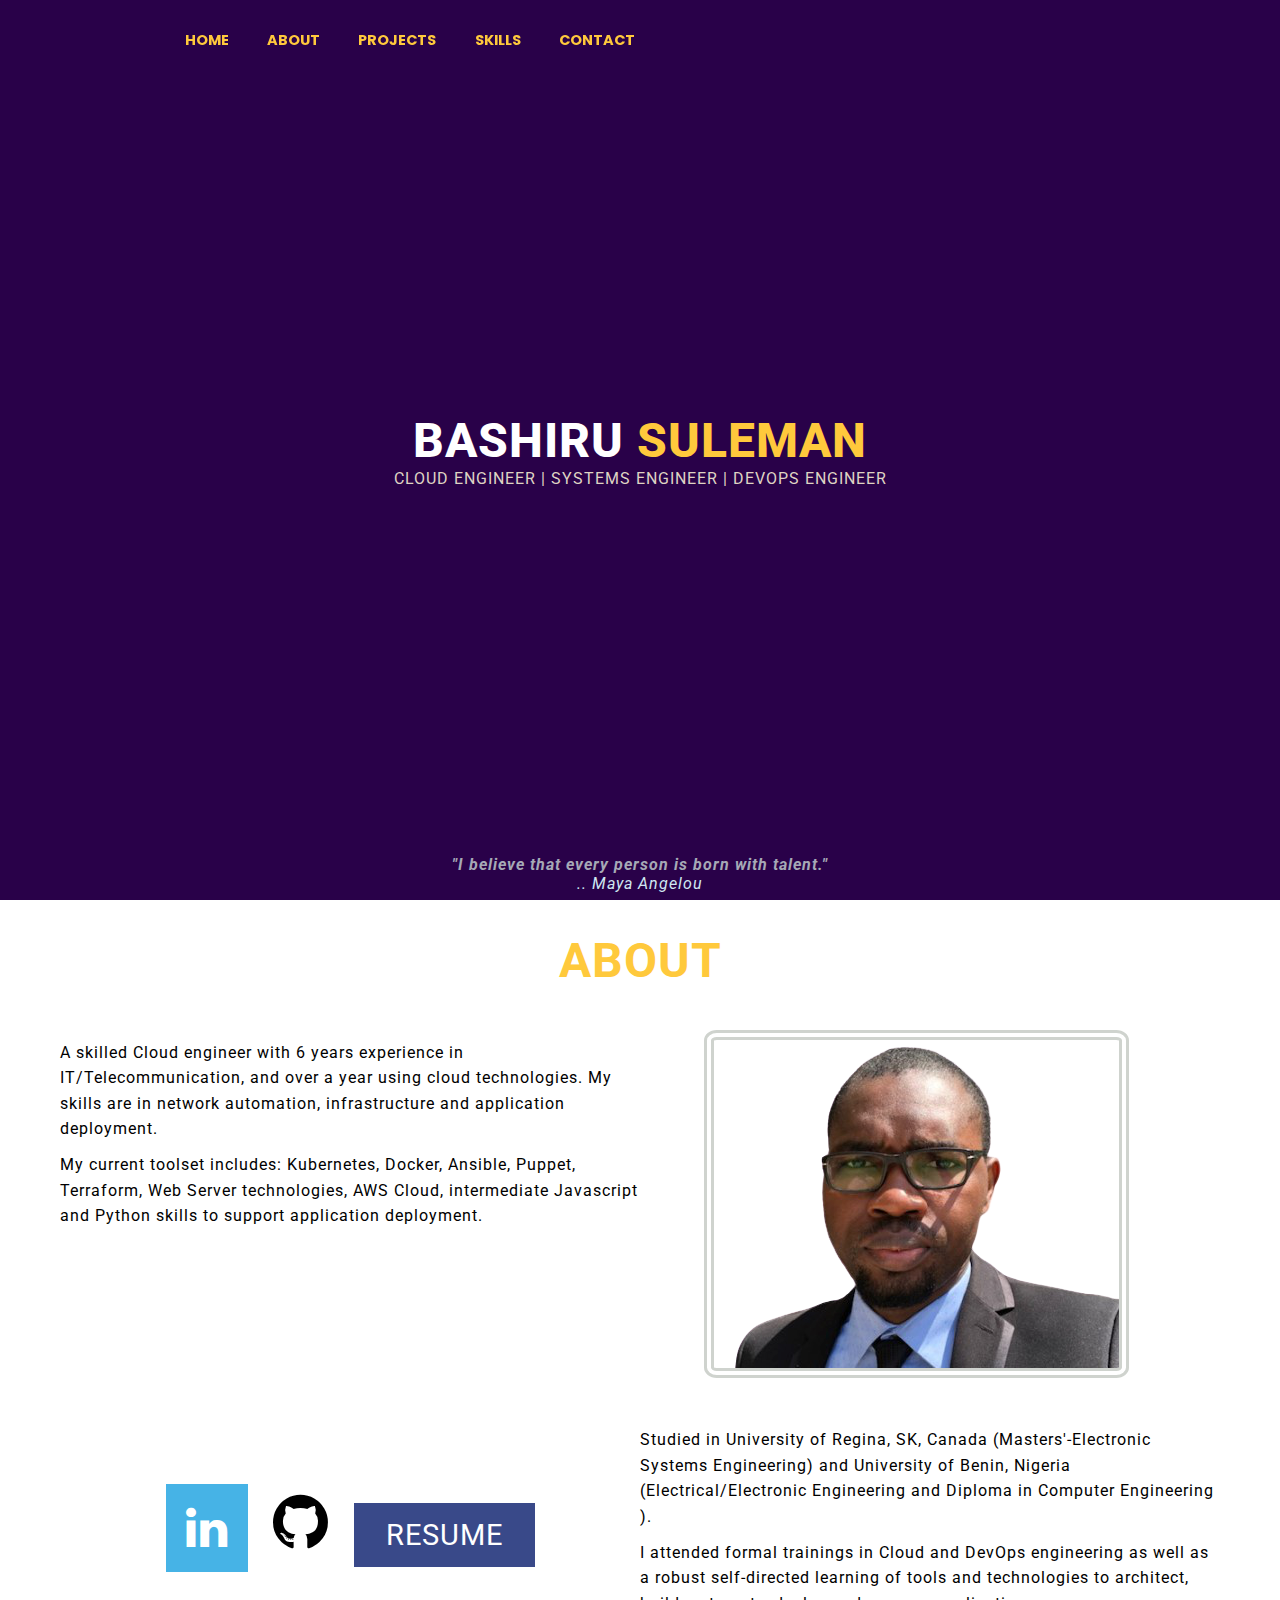
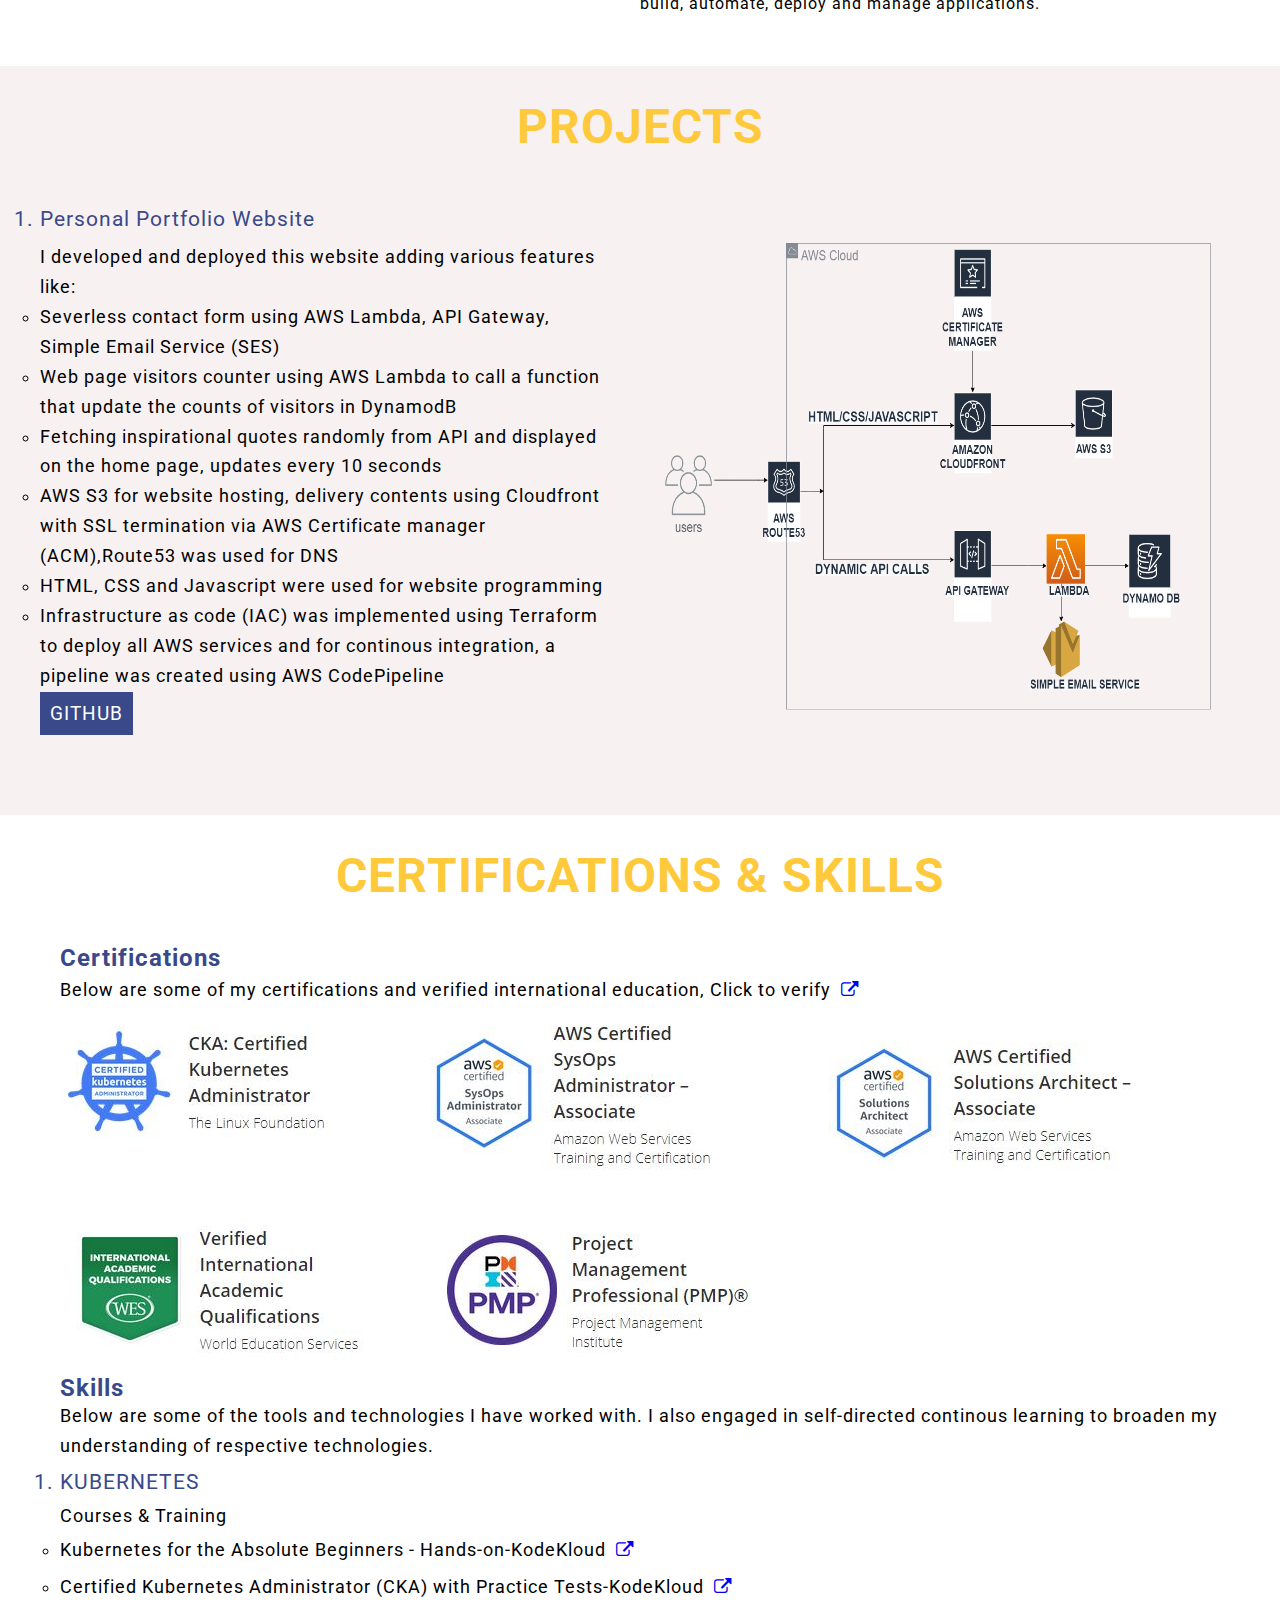
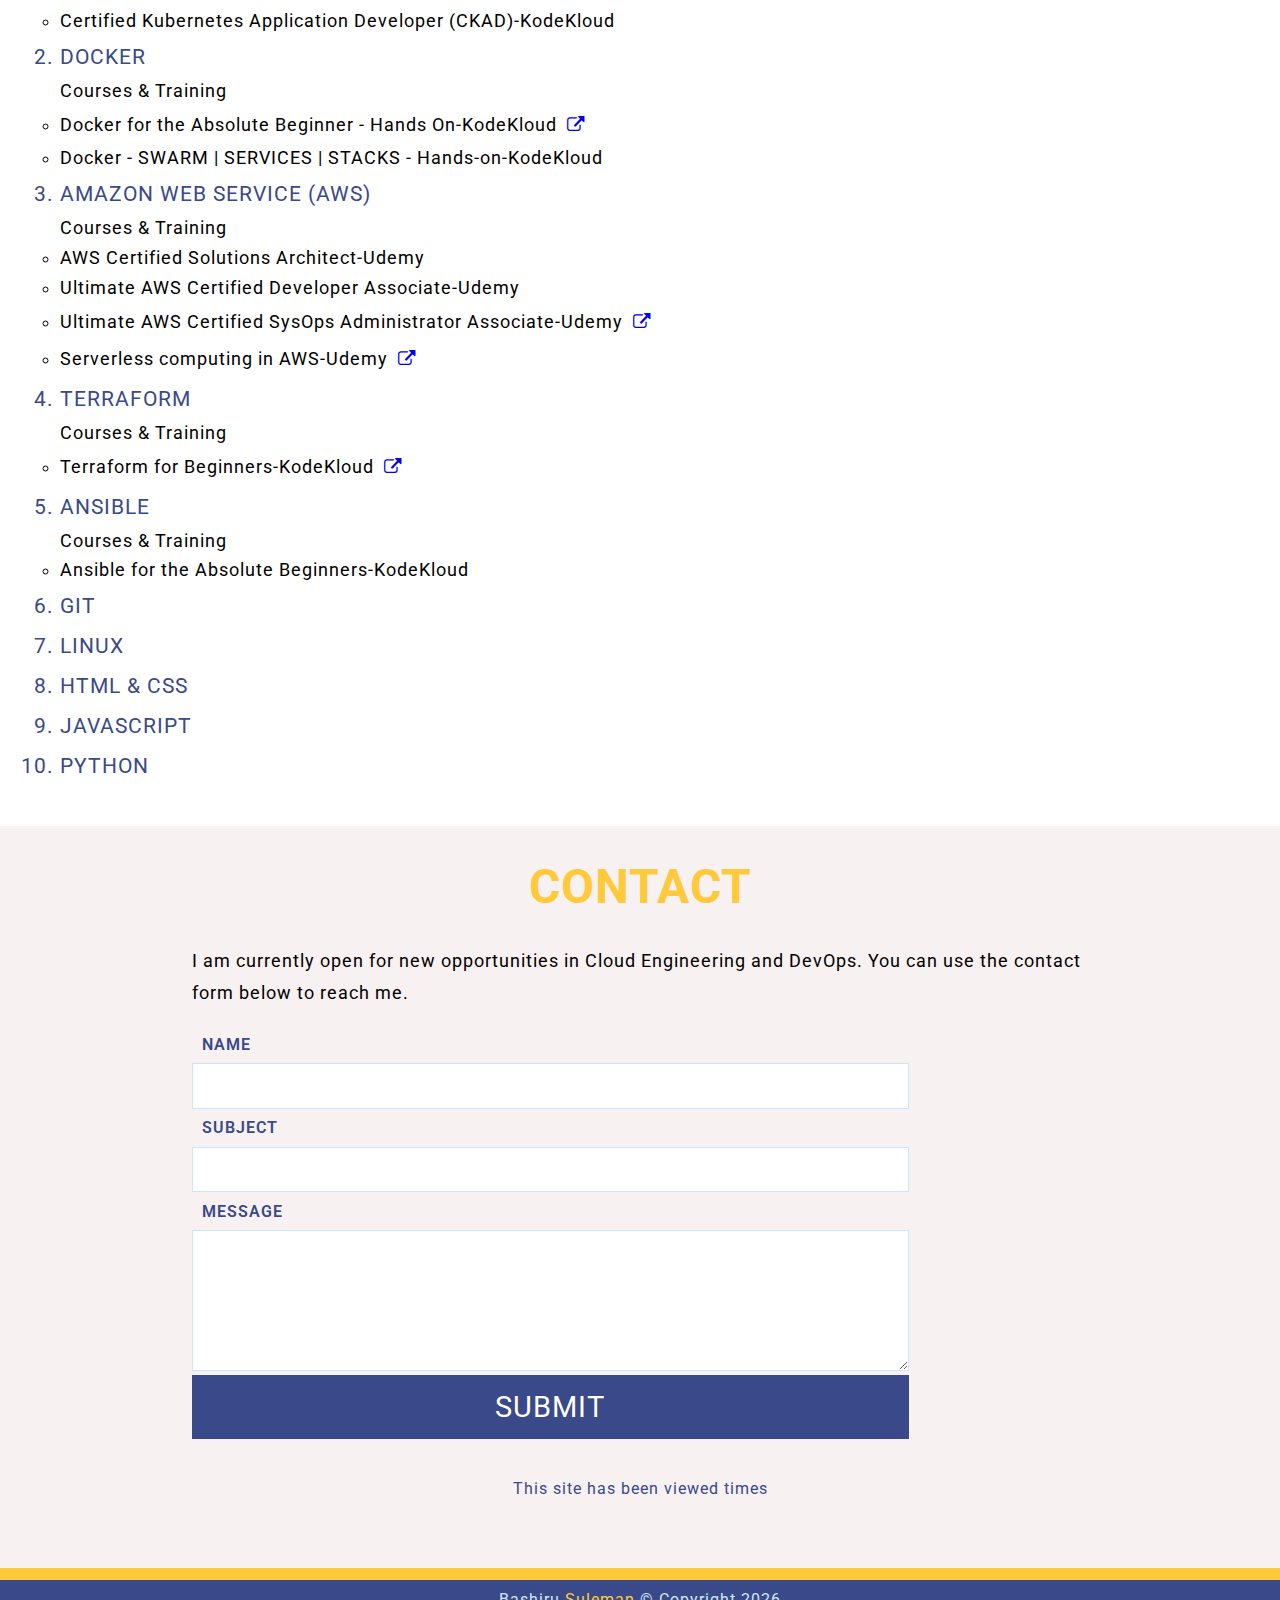
==== index.html @ 5239f6f8 "Update index.html" ====
<!DOCTYPE html>
  <head>
    <meta charset="UTF-8">
    <meta name="viewport" content="width=device-width, initial-scale=1.0">
    <meta http-equiv="X-UA-Compatible" content="ie=edge">
    <link rel="stylesheet" href="style.css" media="all">    
    <link href="https://fonts.googleapis.com/css2?family=Roboto:wght@400;700&display=swap" rel="stylesheet">    
    <link rel="stylesheet" href="https://cdnjs.cloudflare.com/ajax/libs/font-awesome/4.7.0/css/font-awesome.min.css">
    <title>BASHIRU SULEMAN</title>
  </head>
  <body>
    <nav>
      <div class="hamburger">
        <div class="line1"></div>
        <div class="line2"></div>
        <div class="line3"></div>
      </div>
      <div class="navbar">    
        <ul class="nav-links">
          <li><a href="#home">Home</a></li>
          <li><a href="#about">About</a></li>
          <li><a href="#projects">Projects</a></li>
          <li><a href="#skills">Skills</a></li>
          <li><a href="#contact">Contact</a></li>
      </div>
    </nav>
    <section class="home" id="home">
      <div id=name-title>
        <h2> BASHIRU <span id=lastname>SULEMAN</span></h2>
        <h5> CLOUD ENGINEER  |  SYSTEMS ENGINEER  |  DEVOPS ENGINEER </h5>
       </div>
       <div class="quotes">
         <!-- <h3>Random quote of the day:</h3> -->
         <h4 id="quote-of-day">"I believe that every person is born with talent."</h4>
         <p id="author">.. Maya Angelou</p>
       </div>
    </section>
    <section id="about">
      <div class="section-heading">
        <h2>ABOUT</h2>
      </div>      
      <div class="about-body"> 
        <div class="about-body-section">                 
          <p>A skilled Cloud engineer with  6 years experience in IT/Telecommunication, and over a year using cloud technologies. My skills are in network automation, infrastructure and application deployment.</p>
          <p>My current toolset includes: Kubernetes, Docker, Ansible, Puppet, Terraform, Web Server technologies, AWS Cloud, intermediate Javascript and Python  skills to support application deployment.</p>          
        </div>
        <div class="about-image">
          <img src="images/bash1.jpg" alt="Bashiru'Picture">
        </div>
        <div class="about-body-icon">          
          <a href="https://ca.linkedin.com/in/bashirusuleman?trk=profile-badge" target="_blank"><i class="fa fa-linkedin fa-3x icon"></i></a>
          <a href="https://github.com/bashirusuleman"  target="_blank"><i class="fa fa-github fa-4x icon"></i></a>      
          <a href=""><button id="resume-button">RESUME</button></a>
        </div> 
        <div class="about-body-section">
          <p>Studied in  University of Regina, SK, Canada (Masters'-Electronic Systems Engineering) and University of Benin, Nigeria (Electrical/Electronic Engineering  and Diploma in Computer Engineering ).</p>
          <p>I attended formal trainings in Cloud and DevOps engineering as well as a robust self-directed learning of tools and technologies to architect, build, automate, deploy and manage  applications.</p>
        </div>          
    </section> 

    <section class="projects" id="projects">
        <div class="section-heading">
            <h2>PROJECTS</h2>
        </div>
        <div class="project-items">
          <ol>
            <li class="projects-list">Personal Portfolio Website</li>              
              
            <div class="project-description">
               <div class="project-details">
                <p>I developed and deployed this website adding various features like:</p>
                <ul>
                  <li>Severless contact form  using AWS Lambda, API Gateway, Simple Email Service (SES)</li>
                  <li>Web page visitors counter using AWS Lambda to call a function that update the counts of visitors in DynamodB</li>
                  <li>Fetching inspirational quotes randomly from API and displayed on the home page, updates every 10 seconds</li>
                  <li>AWS S3 for website hosting, delivery contents using Cloudfront with SSL termination via AWS Certificate manager (ACM),Route53 was used for DNS</li>
                  <li>HTML, CSS and Javascript were used for website programming</li>
                  <li>Infrastructure as code (IAC) was implemented using Terraform to deploy all AWS services and for continous integration, a pipeline was created using AWS CodePipeline</li>                  
                </u>                 
               <a href="https://github.com/bashirusuleman/personal_website_backend" target="_blank"><button class="github-projects">Github</button></a> 
               </div>
                <div class="project-img">
                  <img src="images/Network Architecture.png">
                </div>                            
              </div>   
                                                           
            <!-- <li class="projects-list"></li>
              <h4 class="project-title">#40DAYSOFTERRAFORM</h4>
              <p>I embarked on a personal challenge to deploy resources in AWS cloud using different architectures with inspiration drawn from various sources, most of which I earlier deployed manually using the console </p>
              <button class="github-projects">Github</button>
                    
          
            <li class="projects-list"> 
              <h4 class="project-title">Lorem ipsum dolor sit.</h4>
              <p>Lorem ipsum dolor sit, amet consectetur adipisicing elit. Fugit provident accusantium, reprehenderit corrupti eum mollitia inventore esse praesentium enim ullam modi. Ad eius maxime doloremque saepe qui earum necessitatibus deserunt!</p>
              <button class="github-projects">Github</button>
            </li> -->          
          </ol>
        </div>
    </section>
    <section class="skills" id="skills">
      <div class="section-heading">
        <h2>CERTIFICATIONS & SKILLS</h2>
      </div>
      <div class="skills-body">
        <h4 class="certification-heading">Certifications</h4>
        <p class="certification-text">Below are some of my certifications and verified international education, Click to verify<a href="https://www.youracclaim.com/users/bashiru-suleman" target="_blank"><i class="fa fa-external-link fa-1x"></i></a></p>
       <ul class="certification-items">
           <li class="certification-list"><img src="images/CKA-Cert.JPG" alt="Badge for CKA"></li>
           <li class="certification-list"><img src="images/AWS-Sysops-Cert.JPG" alt="Badge for AWS Sysops"></li>
           <li class="certification-list"><img src="images/AWS-SAA.JPG" alt="Badge for AWS-SAA"></li>
           <li class="certification-list"><img src="images/Verified Internation Credentials.JPG" alt="WES-Verification"></li>
           <li class="certification-list"><img src="images/PMP-Cert.JPG" alt="PMP"></li>
       </ul>
     
       <h4 class="certification-heading">Skills</h4>
       <p class="certification-text">Below are some of the tools and technologies I have worked with. I also engaged in self-directed continous learning to broaden my understanding of respective technologies.</p>    
     <div class=skills-list>
       <ol>
         <li class="skills-tools">KUBERNETES</li>
         <p>Courses & Training</p>
          <ul>
              <li>Kubernetes for the Absolute Beginners - Hands-on-KodeKloud<a href="images/k8 for begiiners.pdf" target="_blank"><i class="fa fa-external-link fa-1x"></i></a></li> 
              <li>Certified Kubernetes Administrator (CKA) with Practice Tests-KodeKloud<a href="images/CKA_cert_KodeKloud.pdf" target="_blank"><i class="fa fa-external-link fa-1x"></i></a></li>
              <li>Certified Kubernetes Application Developer (CKAD)-KodeKloud<!--<a href="images/" target="_blank"><i class="fa fa-external-link fa-1x"></i></a></li>--->           
            </ul>
         <li class="skills-tools">DOCKER</li>
         <p>Courses & Training</p>
          <ul>
            <li>Docker for the Absolute Beginner - Hands On-KodeKloud<a href="images/cert docker-4-Beginner.pdf" target="_blank"><i class="fa fa-external-link fa-1x"></i></a></li> 
            <li>Docker - SWARM | SERVICES | STACKS - Hands-on-KodeKloud</li>         
          </ul>         
         <li class="skills-tools">AMAZON WEB SERVICE (AWS)</li>
         <p>Courses & Training</p>
          <ul>
            <li>AWS Certified Solutions Architect-Udemy<!--<a href="images/" target="_blank"><i class="fa fa-external-link fa-1x"></i></a></li>--->         
            <li>Ultimate AWS Certified Developer Associate-Udemy</li>
            <li>Ultimate AWS Certified SysOps Administrator Associate-Udemy<a href="images/Udemy SysOps.pdf" target="_blank"><i class="fa fa-external-link fa-1x"></i></a></li>
            <li>Serverless computing in AWS-Udemy<a href="images/Udemy Serveless Computing.pdf" target="_blank"><i class="fa fa-external-link fa-1x"></i></a></li>            
          </ul>
         <li class="skills-tools">TERRAFORM</li>
         <p>Courses & Training</p>
          <ul>
            <li>Terraform for Beginners-KodeKloud<a href="images/terraform4beginners.pdf" target="_blank"><i class="fa fa-external-link fa-1x"></i></a></li>             
           
          </ul>    
         <li class="skills-tools">ANSIBLE</li>
         <p>Courses & Training</p>
          <ul>
            <li>Ansible for the Absolute Beginners-KodeKloud</li>           
         </ul>  
        <li class="skills-tools">GIT</li>  
         <li class="skills-tools">LINUX</li>
         <li class="skills-tools">HTML & CSS</li>
         <li class="skills-tools">JAVASCRIPT</li>
         <li class="skills-tools">PYTHON</li>         
       </ol>
     </div>
     </div>
     </section>
    </section>
    <section class="contact" id="contact">
      <div class="section-heading">
        <h2>CONTACT</h2>
      </div>
      <div class="contact-body">
        <p id="contact-message">I am currently open for new opportunities in Cloud Engineering and DevOps. You can use the contact form below to reach me.</p> 
        <p id="thank-you-message">Thank your for reaching out. I will be in touch</p>         
      <div class="contact-form">  
            <form id="formdata" action="" method="POST">            
                <div class="contact-details">
                  <label class="contact-label">Name</label>
                  <input type="text" class="form-control" id="name"  required>
                </div>
                <div class="contact-details">
                  <label class="contact-label">Subject</label>
                  <input type="text" class="form-control" id="subject" >
                </div>               
                <div class="contact-details">
                  <label class="contact-label">Message</label>
                  <textarea name="message" rows="5" cols="30" id="message" class="form-control"  required></textarea> 
                </div>
                <div>   
                 <button type="submit" id="btn">Submit</button> 
                </div> 
              </form>
              <p id="counter-text">This site has been viewed <span id="counter"></span> times </p>
       </div>    
      </div>
      </section>
      <footer>
        <div class="designedby">
            
            <p>Bashiru <span id="lastname">Suleman</span> &copy; Copyright <span id="yeardate"></span></p>
        </div>
      </footer>

    <script type="text/javascript" src="script.js"> 
     
    </script>
  </body>
</html>
---- style.css ----
@import url("https://fonts.googleapis.com/css2?family=Poppins:wght@600&display=swap");
*{
  margin: 0;
  padding: 0;
  font-family: "Roboto", sans-serif; 
  letter-spacing: 1px;
  scroll-behavior: smooth;
  box-sizing: border-box;
}

body {
  overflow-x: hidden;
  overflow: scroll; 
}
 
li{
  text-decoration:none;
  }

.section-heading{
  font-family: "Roboto", sans-serif;  
  font-weight: 800;
  font-size: 2rem;
  line-height: 1.2;  
  color: #ffc93c;
  text-align: center;
  text-transform: uppercase;
  padding-top:2rem;
 }


/*-----------------NAVIGATION SECTION---------------------------*/ 

nav {
  height: 5rem;
  width: 100vw;
  background: none;
  display: flex;
  position: fixed;
  top: 0;
  text-transform: uppercase;
  transition: transform 0.3s;
  transition: background 250ms ease-in;
  text-align: center;  
  z-index: 3;
}

.scrolled {
  background-color: #4a47a3;
  backdrop-filter: blue(10px);
  box-shadow: 0 2px 15px rgba(0, 0, 0, 0.404);
}

.navbar {
  display: flex;
  position: sticky;   
  top: 0;
}

.nav-links {
  display: flex;
  list-style: none;
  width: 88vw;
  padding: 0 4.1vw;
  justify-content: center;
  align-items: center;
  font-size: 0.9rem;
  flex: 0.7;
}

.nav-links li a {
  text-decoration: none;
  margin: 0 1.5vw;
  color: #ffc93c;
  font-family: "Poppins", sans-serif;
  font-weight: 600;
  letter-spacing: 0px;
  font-weight: bolder;
}
.nav-links li {
  position: relative;
}

.nav-links li a::before {
  content: "";
  display: block;
  height: 4px;
  width: 0%;
  background-color: #ffffffb4;
  position: absolute;
  transition: all ease-in-out 250ms;
  margin: 0 0 0 10%;
  margin-top: 15px;
}

.nav-links li a:hover::before {
  width: 80%;
}

.nav-buttons {
  padding: 2vh 2vw;
  flex: 0.29;
}

.nav-buttons li {
  list-style: none;
}

.hamburger div {
  height: 3px;
  width: 30px;
  background: #ffc93c;
  transition: all 0.3s ease;
  margin: 5px;
}
.hamburger {
  display: none;
}
.about,.skills {
  height: 100%;
  width: 100%;
  background-color: #fff;
  text-align:center;
  margin:auto;
}
.projects,.contact {
  height: 100%;
  width: 100%;
  background-color: #f8f1f1; 
  padding-bottom: 40px;
 }
/*  Animating Hamburger icon on click   */
.toggle .line1 {
  transform: rotate(-45deg) translate(-5px, 6px);
}

.toggle .line2 {
  transition: all 0.3s ease;
  width: 0;
}
.toggle .line3 {
  transform: rotate(45deg) translate(-5px, -6px);
}

/*----------------------------HOME SECTION -----------------------------*/
.home{
  height: 100vh;
  width: 100%;
  background-color: #290149;
  display: flex;
  flex-direction: column;
  justify-content: center;
  align-items: center;
  text-align: center;
  min-height: 100vh;
}
#name-title h2{
  color: #fff;
  font-family: "Roboto", sans-serif;  
  font-weight: 800;
  font-size: 3rem;
  line-height: 1.2;
  }
#name-title h5 {
  color: #dfd3c3;
  font-family: "Roboto", sans-serif;
  font-weight: 400;
  font-size: 1rem;
  line-height: 1.1;  
}

#lastname {
  color: #ffc93c;
}

.quotes{
  position: absolute;
  bottom:2px;
  color: #a6a9b6;
  font-style: italic; 
  margin:10px 2px 5px 2px;
}

.quotes h3{
  color: #d1c145
}
#author{
  color:#d0e8f2;
}

/*---------------------------------------ABOUT SECTION ------------------------------*/
#resume-button {
  background-color:#394989;
  border: none;
  color: #fff ;
  padding: 15px 32px;
  text-align: center;
  text-decoration: none;
  border: 4px;
  font-size: 1.8rem;
  transition: transform 0.4s ease;
}

#resume-button:hover {
  background-color: #fff; 
  color: #394989; 
  border: 4px solid #394989;
  padding:  11px 28px; 
  cursor: pointer;    
}
.about-body{
  display:grid;
  grid-template-columns: 1fr 1fr;
  font-family: "Roboto", sans-serif;
  margin:40px 60px;
  line-height: 1.6;
} 
.about-image img{
  border: double 10px #CFD3CE;
  border-radius:3%;
  margin:0 0 2rem 4rem;
}
.about-body-icon{
  margin:auto;
  text-align: center;
}

.about-body-section p{
 margin:10px 0;
 font-family: "Roboto", sans-serif;
}
.fa-linkedin{
  color:#fff;
  background-color:#46b3e6;
}
.fa-github{
  color:#000;
}
.icon{ 
  padding:20px;  
}

/*---------------------------------------PROJECTS SECTION ------------------------------*/

.project-items{
  margin: 40px 40px;
  line-height: 1.5;
  font-family: "Roboto", sans-serif;
}

.project-items ul{
  list-style: circle outside none; 
 }
.projects-list{
  padding:10px 0;
}
.project-title{
  color:#394989;
  text-transform: uppercase;
  font-size: 1.4rem;
  }
.project-details p, .project-details ul li{
  font-size: 1.1rem;
  line-height: 1.7;
  text-align: left;
  font-family: "Roboto", sans-serif;
}

.project-img img{
  width: 95%;
  height:95%;
 
}

.project-description{
  display:grid;
  grid-template-columns: 1fr 1fr;
  grid-column-gap: 50px;
}
.github-projects {
  background-color:#394989;
  border: none;
  color: #fff ;
  text-align: center;
  text-decoration: none;
  text-transform: uppercase;
  padding:10px;
  border: 4px;
  font-size: 1.2rem;
  transition: transform 0.4s ease;
}

.github-projects:hover {
  background-color: #fff; 
  padding:6px;
  color: #394989; 
  border: 4px solid #394989;
  cursor: pointer;    
}

/*-----------------------------------------CERTIFICATICATIONS------------------------------------*/
.skills{
  font-family: "Roboto", sans-serif;  
  text-align:left;
}

.skills-body{
  margin:40px 60px;
}
.certification-items{
  display: grid;
  grid-template-columns: auto auto auto;
  list-style:none;
}
.fa-external-link{
   padding:10px;
  }
  .certification-heading{
    text-align: left;
    font-size: 1.5rem;
    color:#394989;
  }
.skills-tools, .projects-list{
  padding: 0.5rem 0;
  color:#394989;
  font-size: 1.3rem;
  }
  
  .skills-list  ul li,.skills-body p {
    font-family: "Roboto", sans-serif;  
    font-size: 1.1rem;
    line-height: 1.7;
  }



  @media screen and (max-width: 900px) {
    nav {
      position: fixed;
      z-index: 3;
      color: white;
    }
    .section-heading{
      font-weight: 600;
      font-size: 1.6rem;      
      padding-top:4rem;
     }
    .hamburger {
      display: block;
      position: absolute;
      cursor: pointer;
      right: 5%;
      top: 50%;
      transform: translate(-5%, -50%);
      z-index: 2;
      transition: all 0.7s ease;
    }
    
    .nav-links {
      flex-direction: column;
    }
    .nav-links li {
      margin-bottom: 100px;
    }
    .nav-links li a {
      color: #ffc93c;
    }
    .nav-links li a::before {
      background-color: #ffffa2;
    }
    .navbar {
      position: fixed;
      background: #121212;
      backdrop-filter: blur(150px);
      height: 100vh;
      width: 100%;
      flex-direction: column;
      clip-path: circle(50px at 90% -20%);
      -webkit-clip-path: circle(50px at 90% -10%);      
      transition: all 1s ease-out;
      pointer-events: none;      
    }
  
    .open {
      clip-path: circle(1000px at 90% -10%);
      -webkit-clip-path: circle(1000px at 90% -10%);
      -ms-clip-path: circle(1000px at 90% -10%);
      pointer-events: all;
    }
  
    .navbar li {
      opacity: 0;
      justify-content: space-evenly;
    }
  
    .navbar li:nth-child(1) {
      transition: all 0.5s ease 0.2s;
    }
  
    .navbar li:nth-child(2) {
      transition: all 0.5s ease 0.4s;
    }
  
    .navbar li:nth-child(3) {
      transition: all 0.5s ease 0.6s;
    }
  
    .navbar li:nth-child(4) {
      transition: all 0.5s ease 0.7s;
    }
  
    .navbar li:nth-child(5) {
      transition: all 0.5s ease 0.8s;
    }
  
    .navbar li:nth-child(6) {
      transition: all 0.5s ease 0.9s;
      margin: 0;
    }
  
    li.fade {
      opacity: 1;
    }

    .project-description{
      display:grid;
      grid-template-columns: 1fr;
    }
    .project-img img{
      width: 100%;
      height:100%;
      margin:40px 0;     
    }
    .certification-items{      
      grid-template-columns: 1fr;
    }

    .about-body{      
      grid-template-columns: 1fr;
      margin:40px 10px;
  }
  .about-image img{
    border: double 8px #CFD3CE;
    border-radius:30%;
    text-align: center;
    margin:10px 0;
    width:80%;
  }

  .contact-body{
    margin:auto;  
     }
  
  }


/*----------------------------------------CONTACT SECTION-----------------------------------*/
.contact-body{
  margin:30px 15%;  
}

/*----------------------------------------- CONTACT-FORM STYLES--------------------------------------*/ 

.contact form label{
  display: block;
  color:#394989;
  font-weight: 600;
  padding:0.6rem;
  text-transform: uppercase;
  }

.contact form input,.contact form textarea, #btn{
  width:80%;
  font-size:1.3rem;
  padding:0.6rem;
  border: 1px solid #c9e6ff;   
}


#btn{
  background-color:#394989;
  border: none;
  color: #fff ;
  padding: 15px 32px;
  text-align: center;
  text-decoration: none;
  text-transform: uppercase;
  border: 4px;
  font-size: 1.8rem;
  transition: transform 0.4s ease;
}

#btn:hover, #btn:focus {
  background-color: #fff; 
  color: #394989; 
  border: 4px solid #394989;
  padding:  11px 28px; 
  cursor: pointer;    
}
#contact-message{
  margin:1rem 0;
  font-size:1.1rem;
  line-height:1.8;
}

#thank-you-message {
  display:none;
}

#thank-you-message.show{
  display:block;
  background-color:#96bb7c;
  padding 0 2rem;
  width:90%;
  font-size:1.8rem;
}

#counter-text{
  color:#394989;
  margin-top:40px;
  text-align:center;
}
/*-----------------------------------------FOOTER-------------------------------------*/ 
footer{
  text-align:center;
  background-color: #394989;
  border-top: solid 12px #ffc93c;
  color:#d0e8f2;
  font-family: "Roboto", sans-serif;
  height:50px;  
}

.designedby{
  text-align: center;
  margin:auto; 
}

.designedby p{
  padding-top: 10px;
}
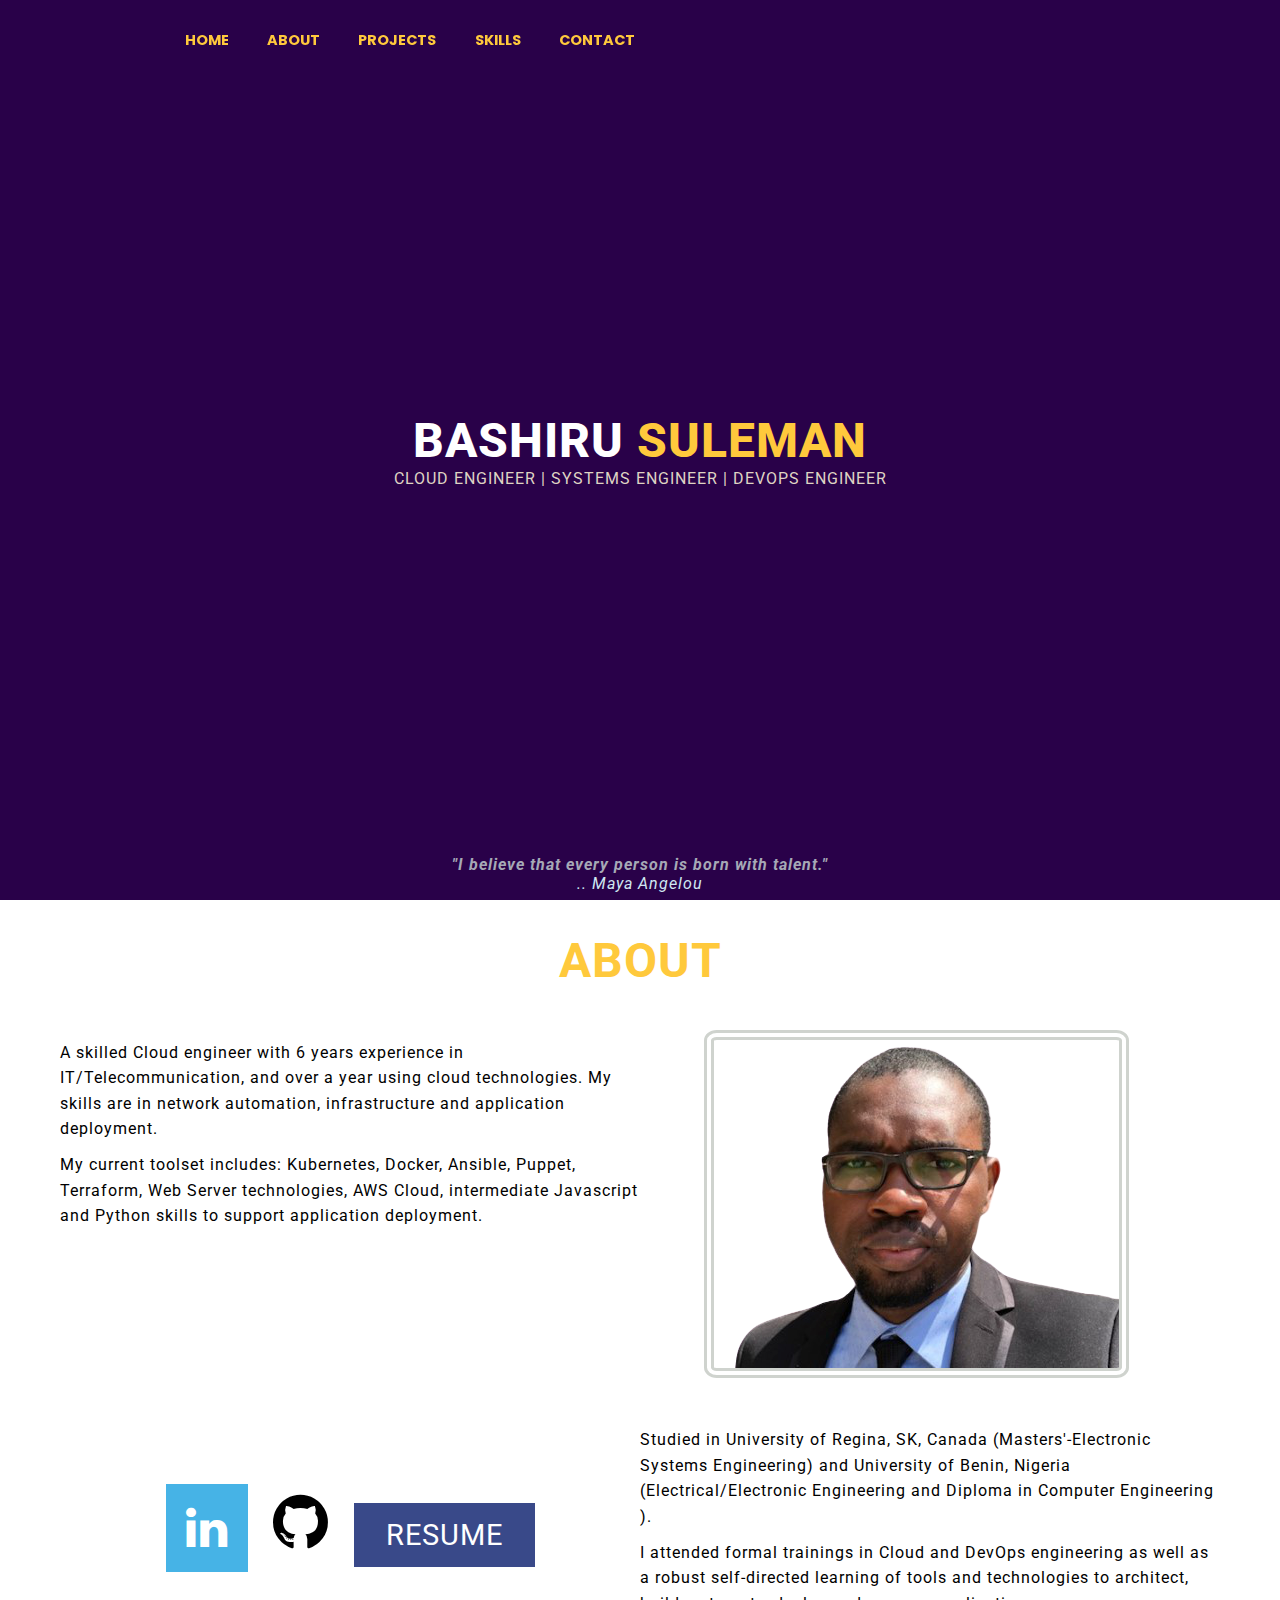
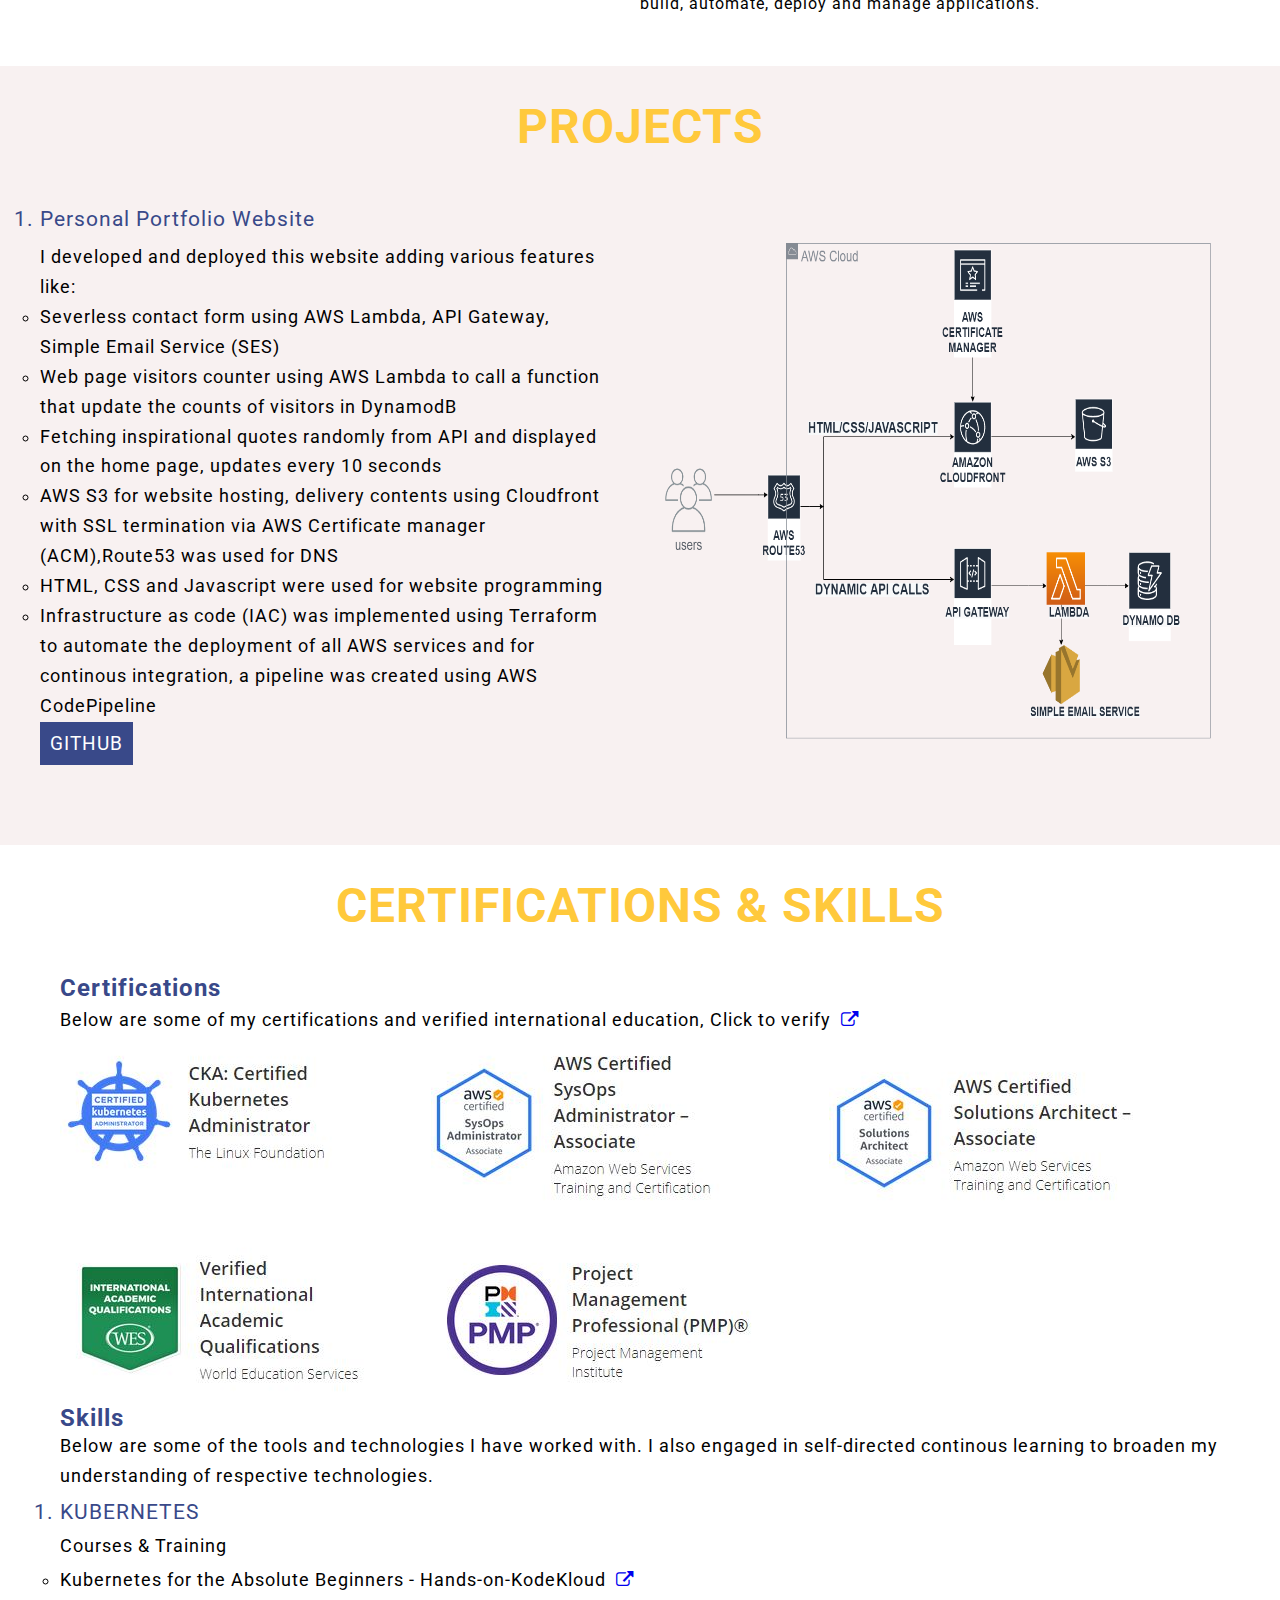
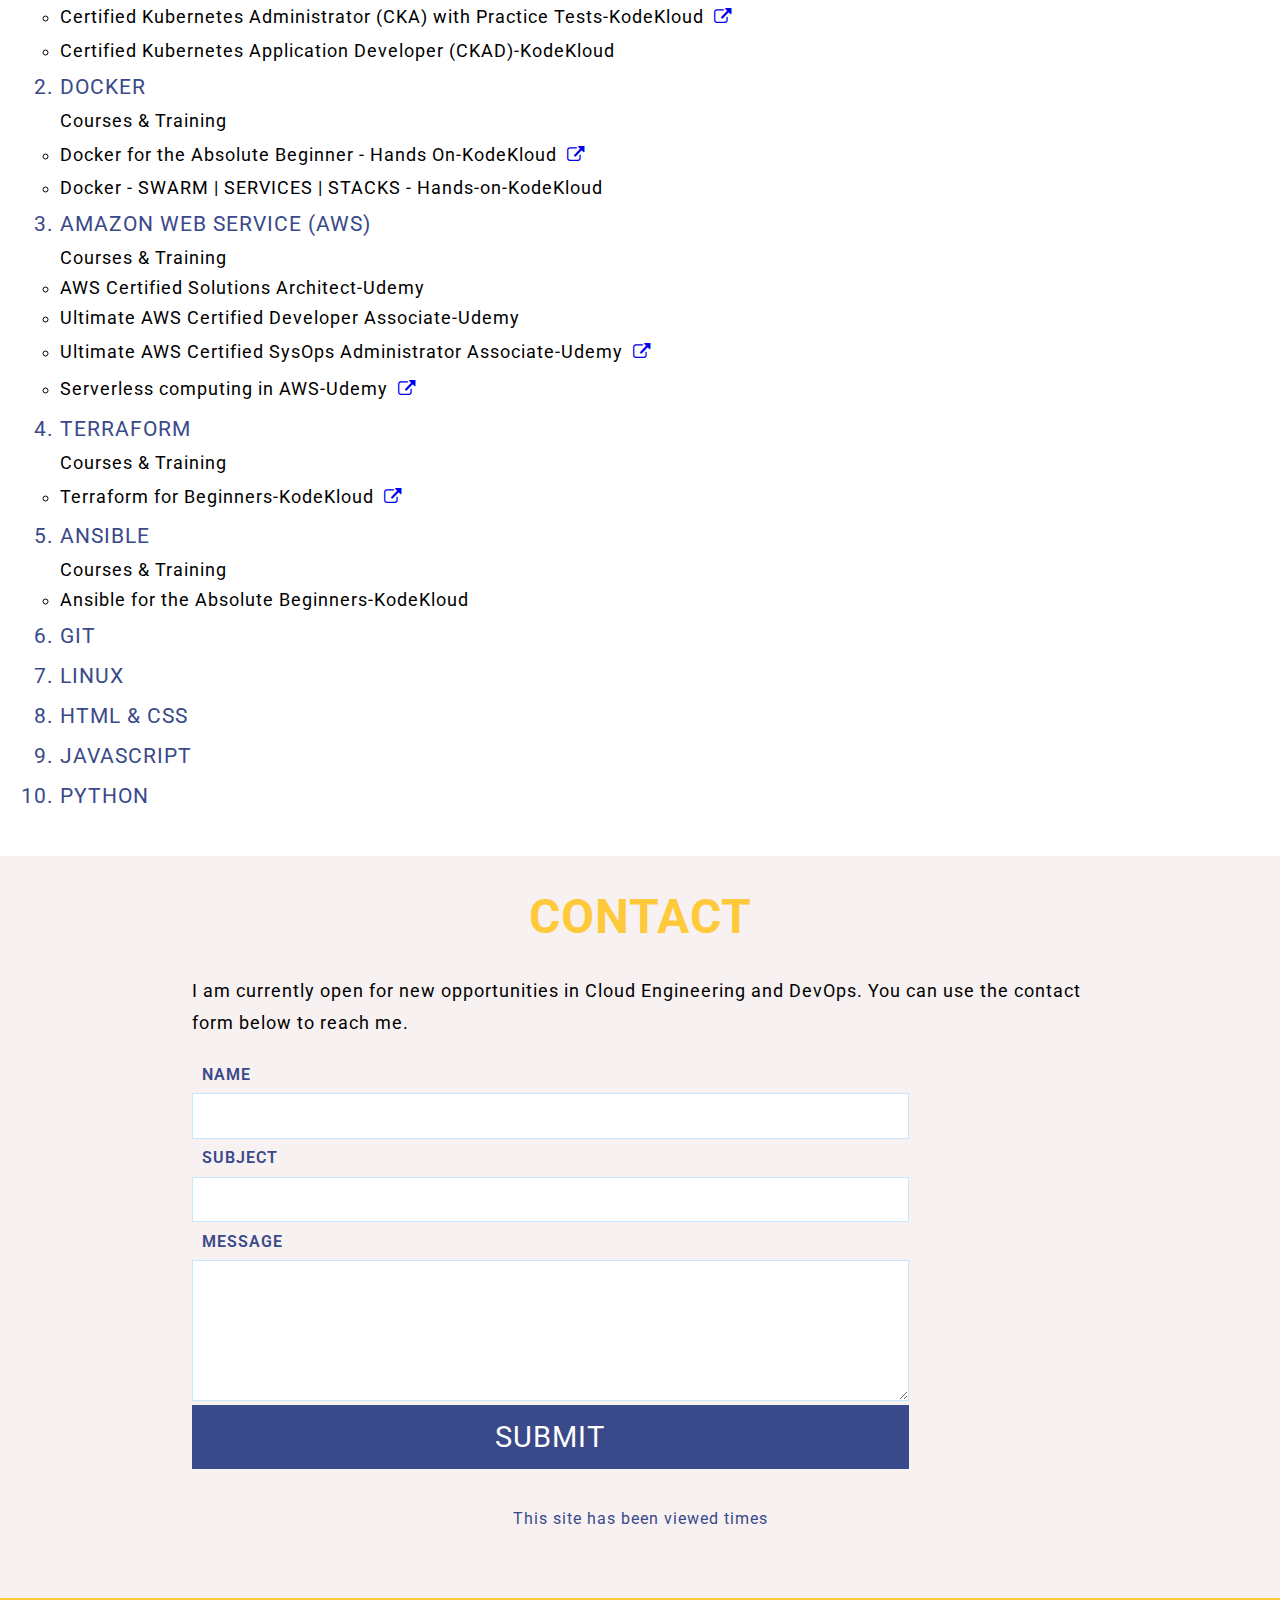
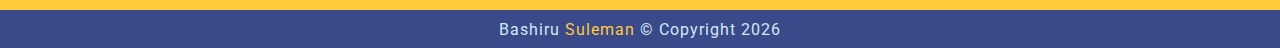
==== commit ad692043: "Update index.html" ====
--- a/index.html
+++ b/index.html
@@ -75,7 +75,7 @@
                   <li>Fetching inspirational quotes randomly from API and displayed on the home page, updates every 10 seconds</li>
                   <li>AWS S3 for website hosting, delivery contents using Cloudfront with SSL termination via AWS Certificate manager (ACM),Route53 was used for DNS</li>
                   <li>HTML, CSS and Javascript were used for website programming</li>
-                  <li>Infrastructure as code (IAC) was implemented using Terraform to deploy all AWS services and for continous integration, a pipeline was created using AWS CodePipeline</li>                  
+                  <li>Infrastructure as code (IAC) was implemented using Terraform to automate the deployment of all AWS services and for continous integration, a pipeline was created  using AWS CodePipeline</li>                  
                 </u>                 
                <a href="https://github.com/bashirusuleman/personal_website_backend" target="_blank"><button class="github-projects">Github</button></a> 
                </div>
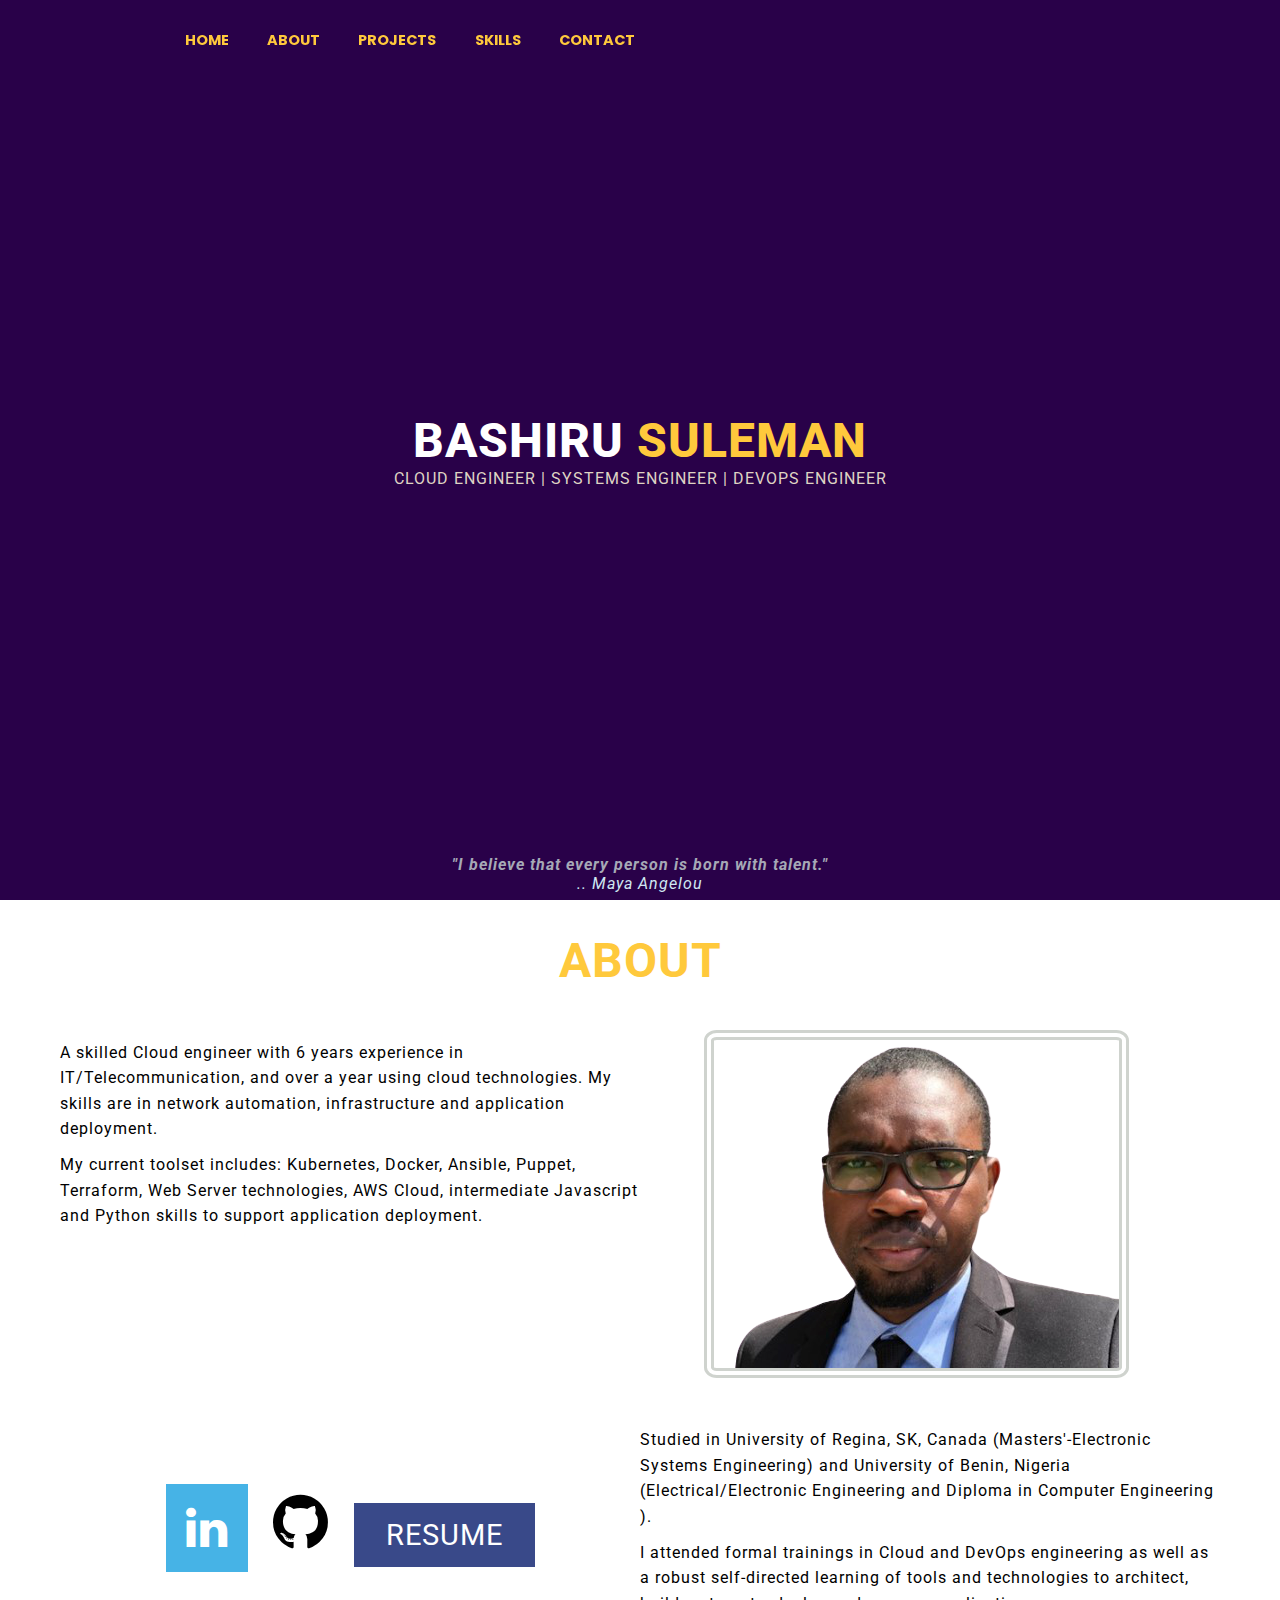
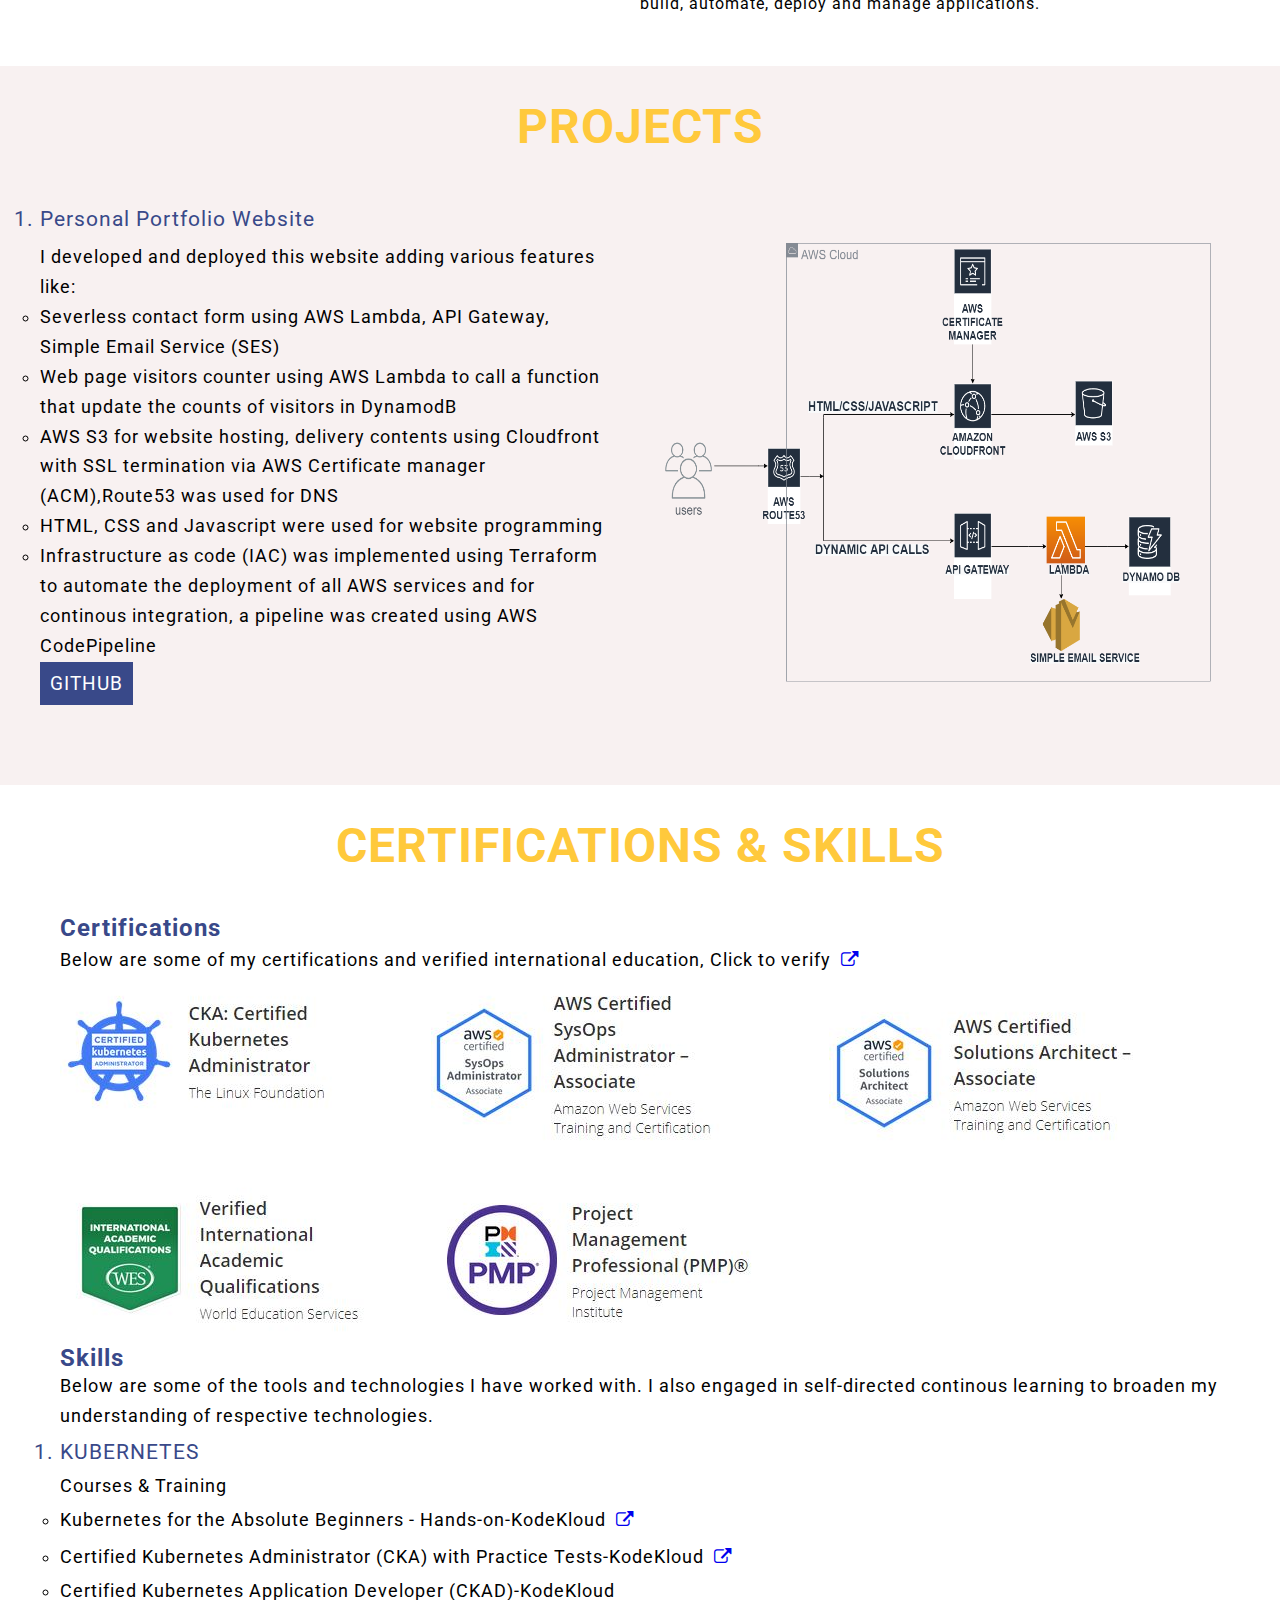
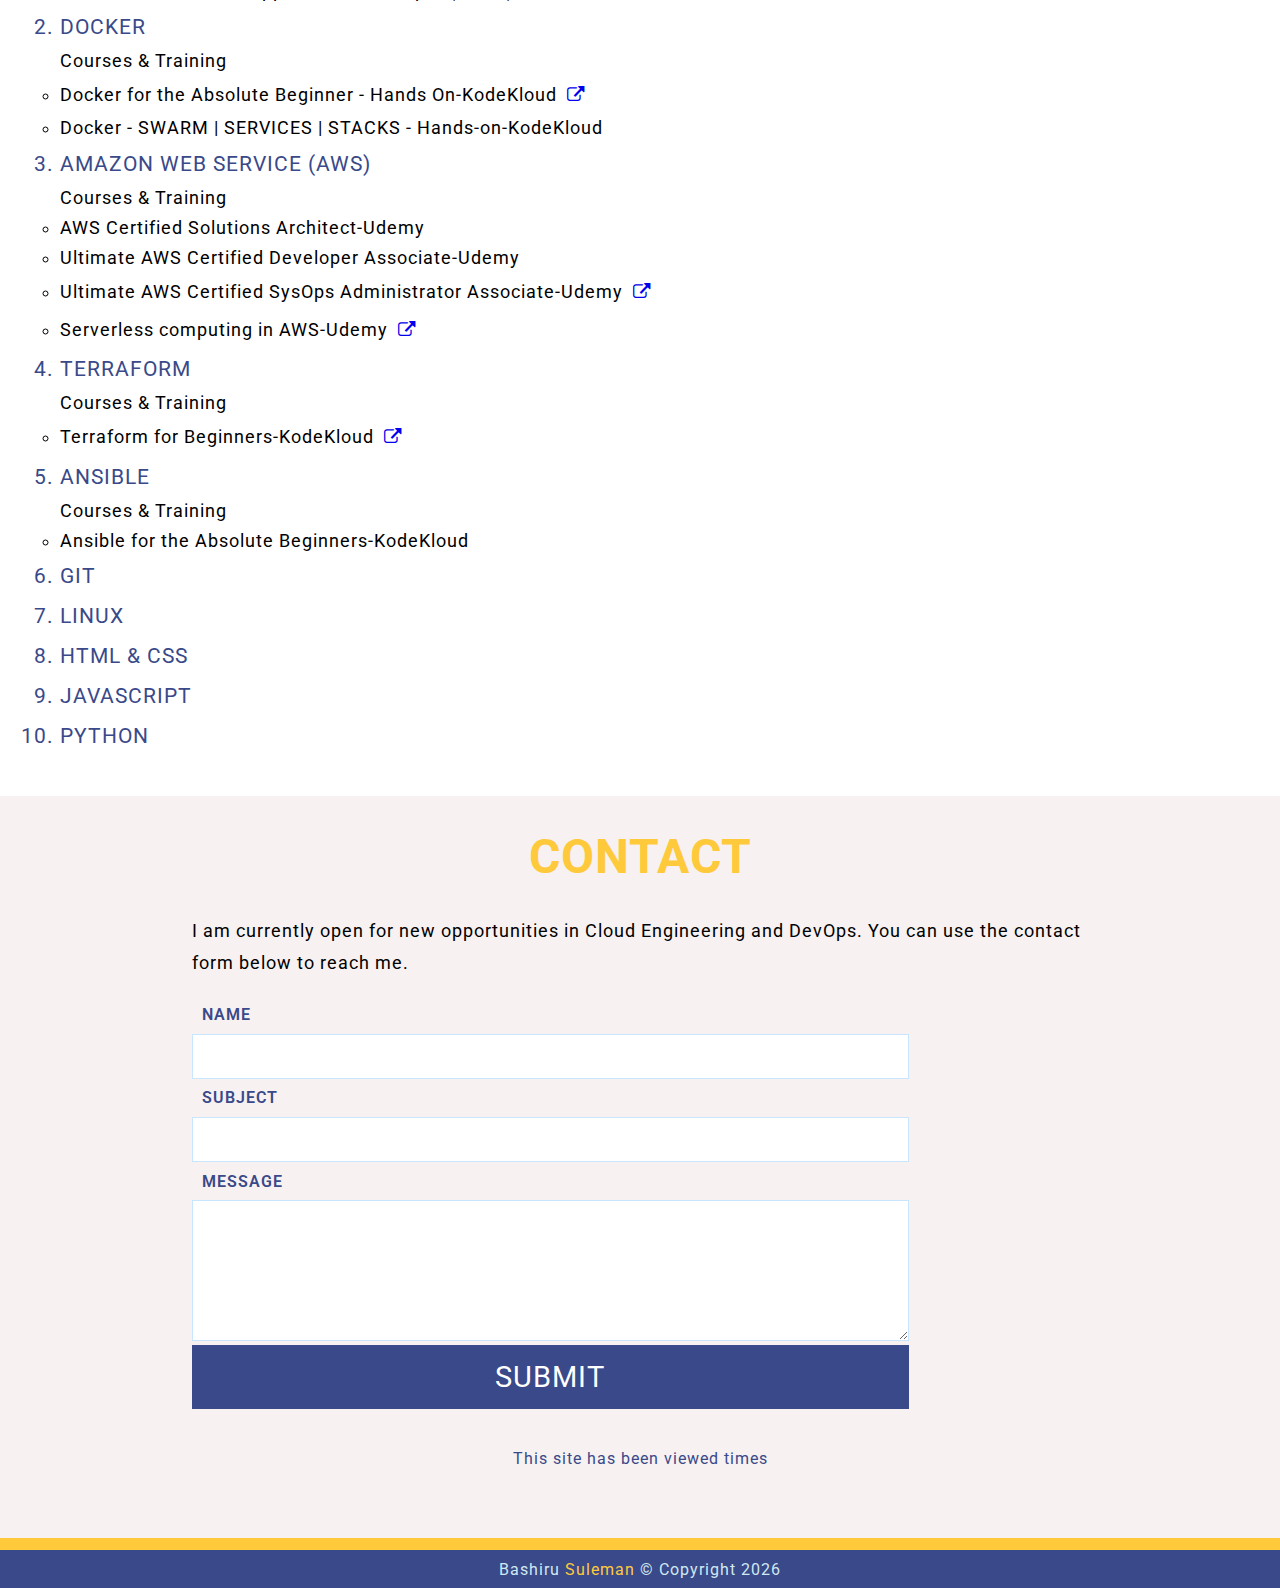
==== commit 8d2b89b7: "Update index.html" ====
--- a/index.html
+++ b/index.html
@@ -72,7 +72,7 @@
                 <ul>
                   <li>Severless contact form  using AWS Lambda, API Gateway, Simple Email Service (SES)</li>
                   <li>Web page visitors counter using AWS Lambda to call a function that update the counts of visitors in DynamodB</li>
-                  <li>Fetching inspirational quotes randomly from API and displayed on the home page, updates every 10 seconds</li>
+                  <!---<li>Fetching inspirational quotes randomly from API and displayed on the home page, updates every 10 seconds</li>  --->
                   <li>AWS S3 for website hosting, delivery contents using Cloudfront with SSL termination via AWS Certificate manager (ACM),Route53 was used for DNS</li>
                   <li>HTML, CSS and Javascript were used for website programming</li>
                   <li>Infrastructure as code (IAC) was implemented using Terraform to automate the deployment of all AWS services and for continous integration, a pipeline was created  using AWS CodePipeline</li>                  
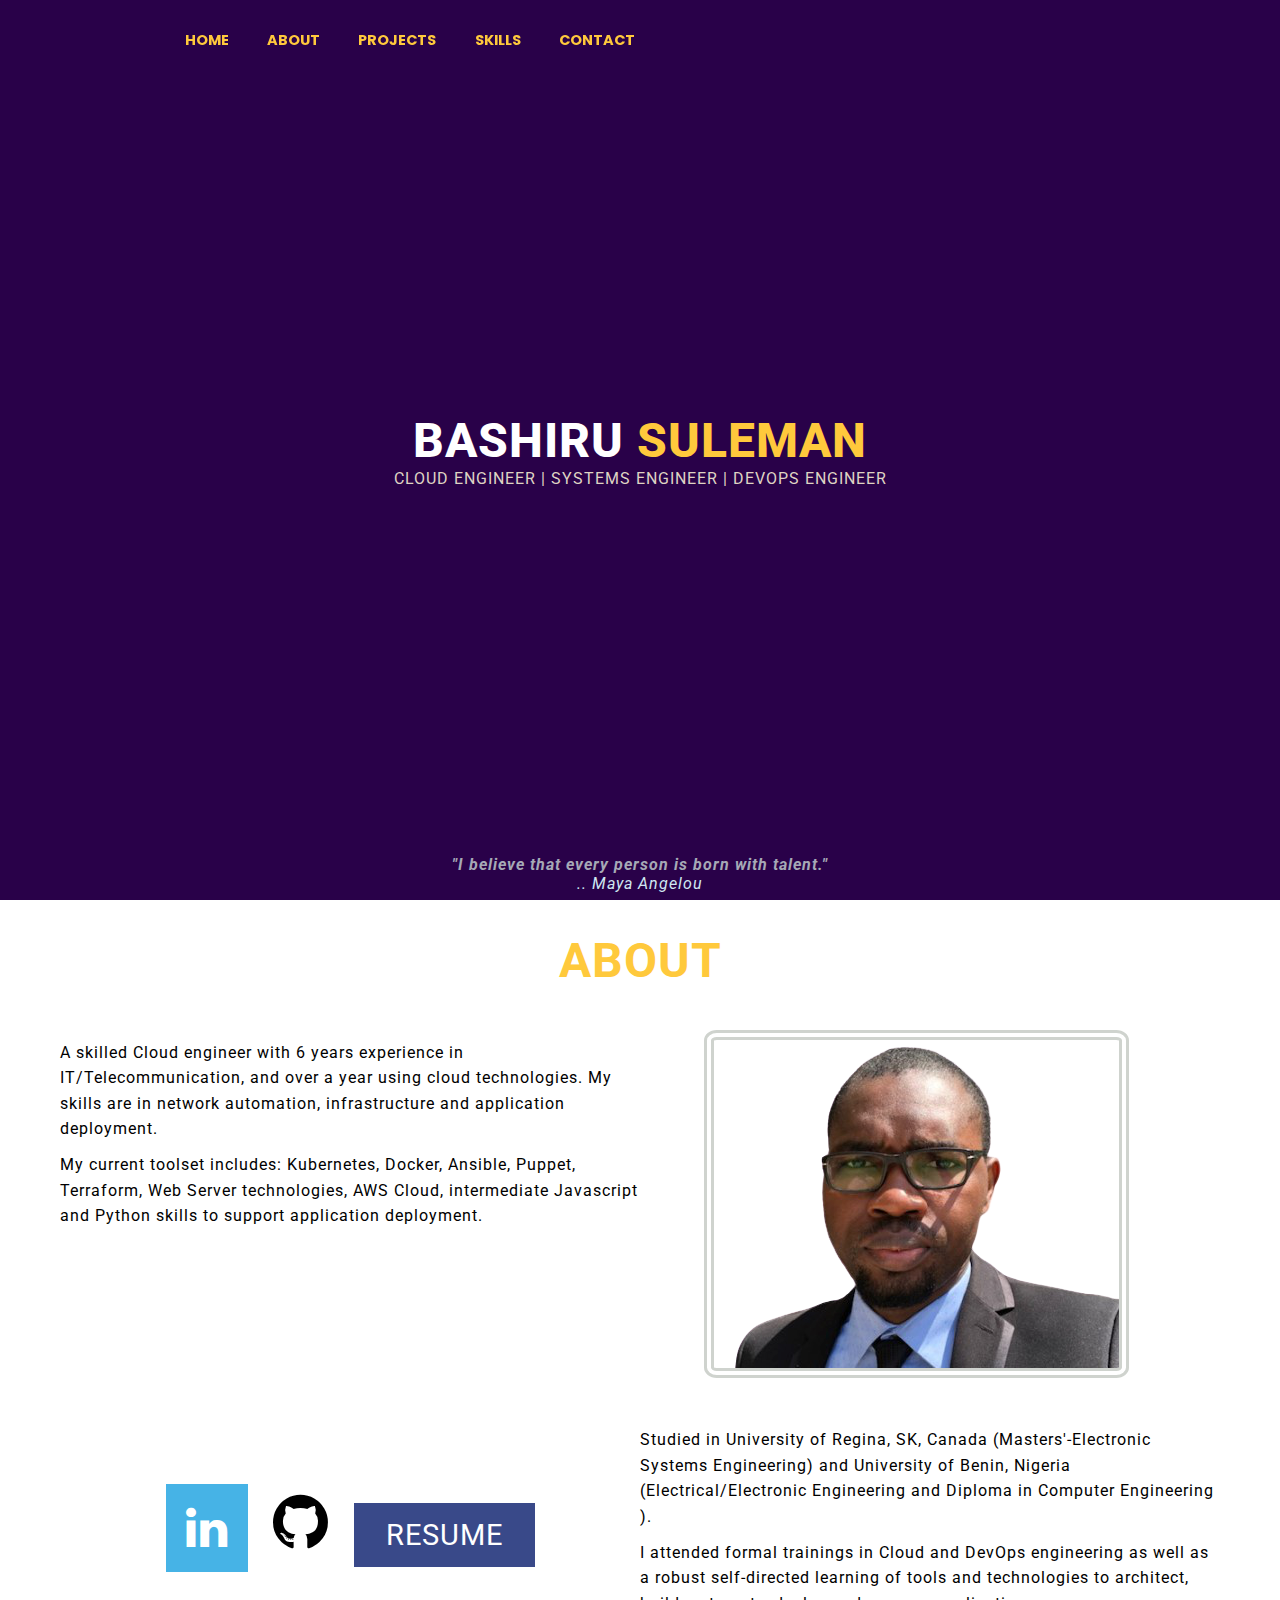
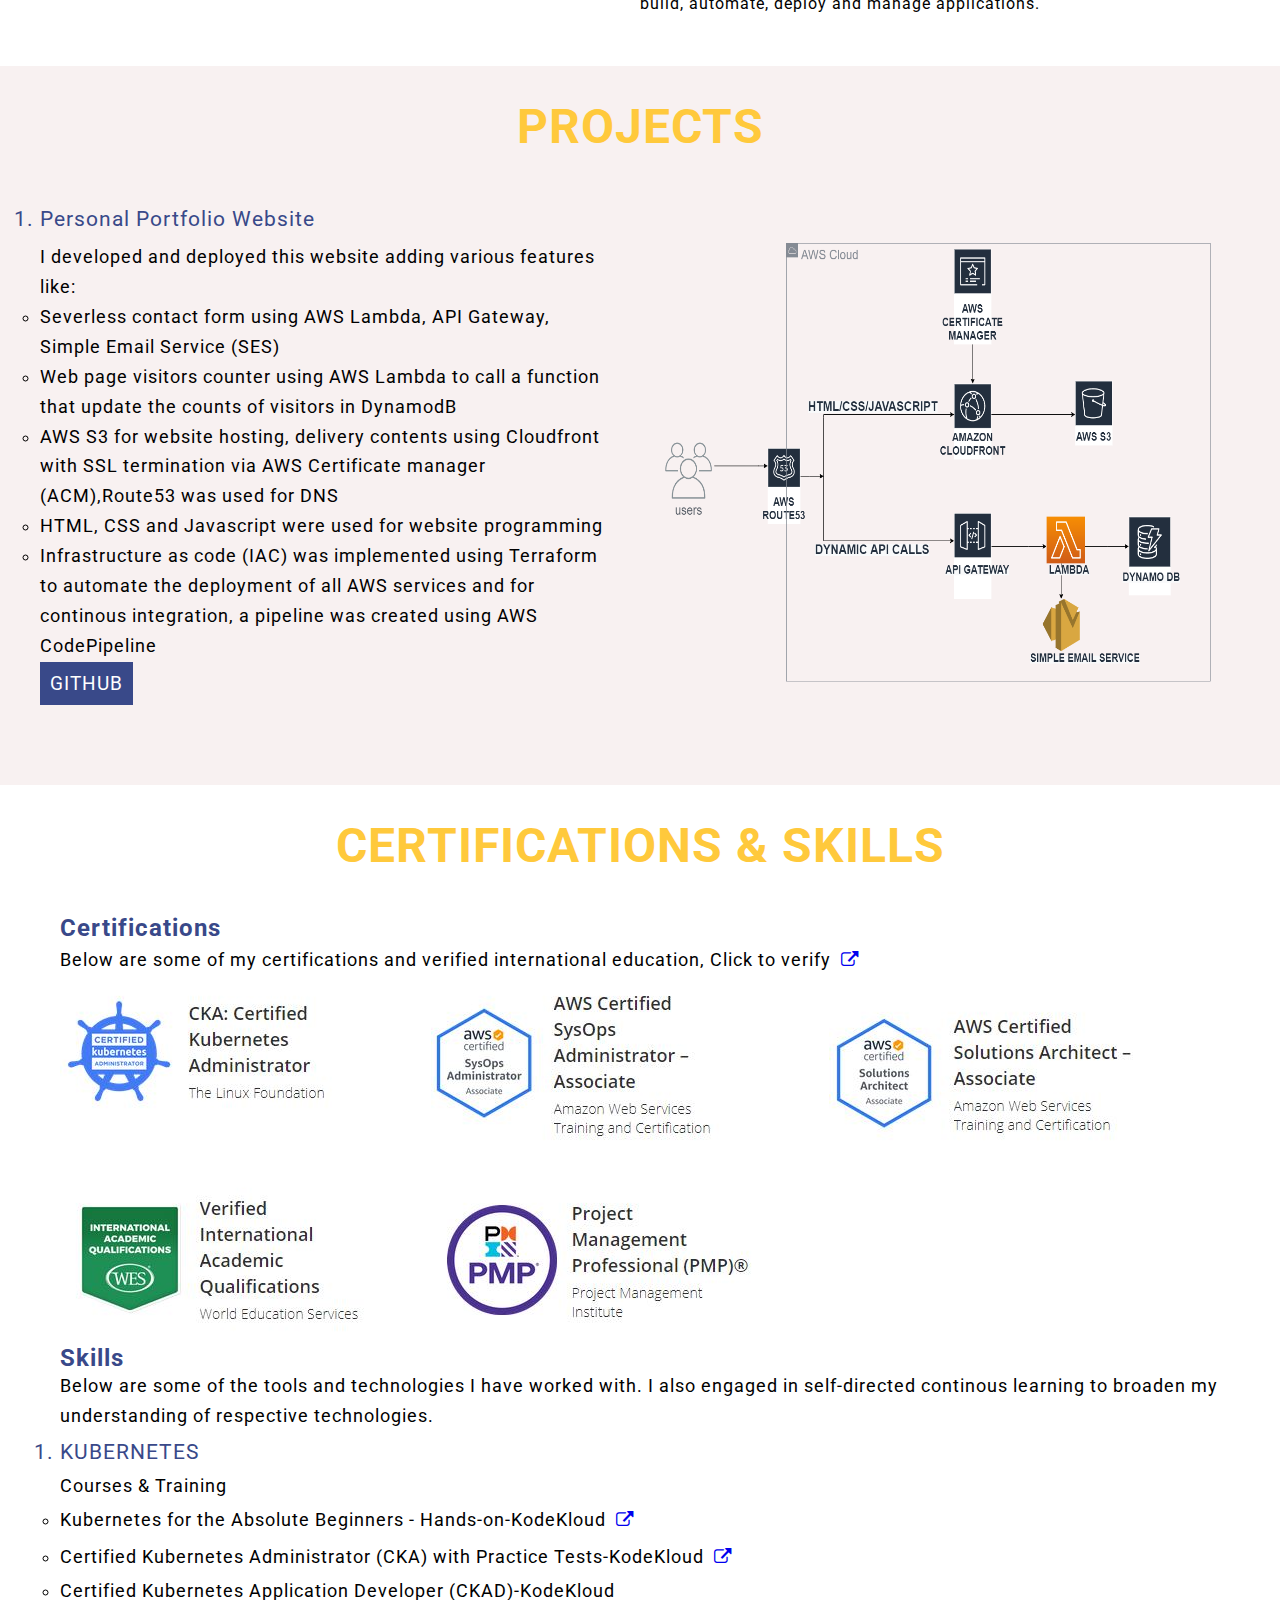
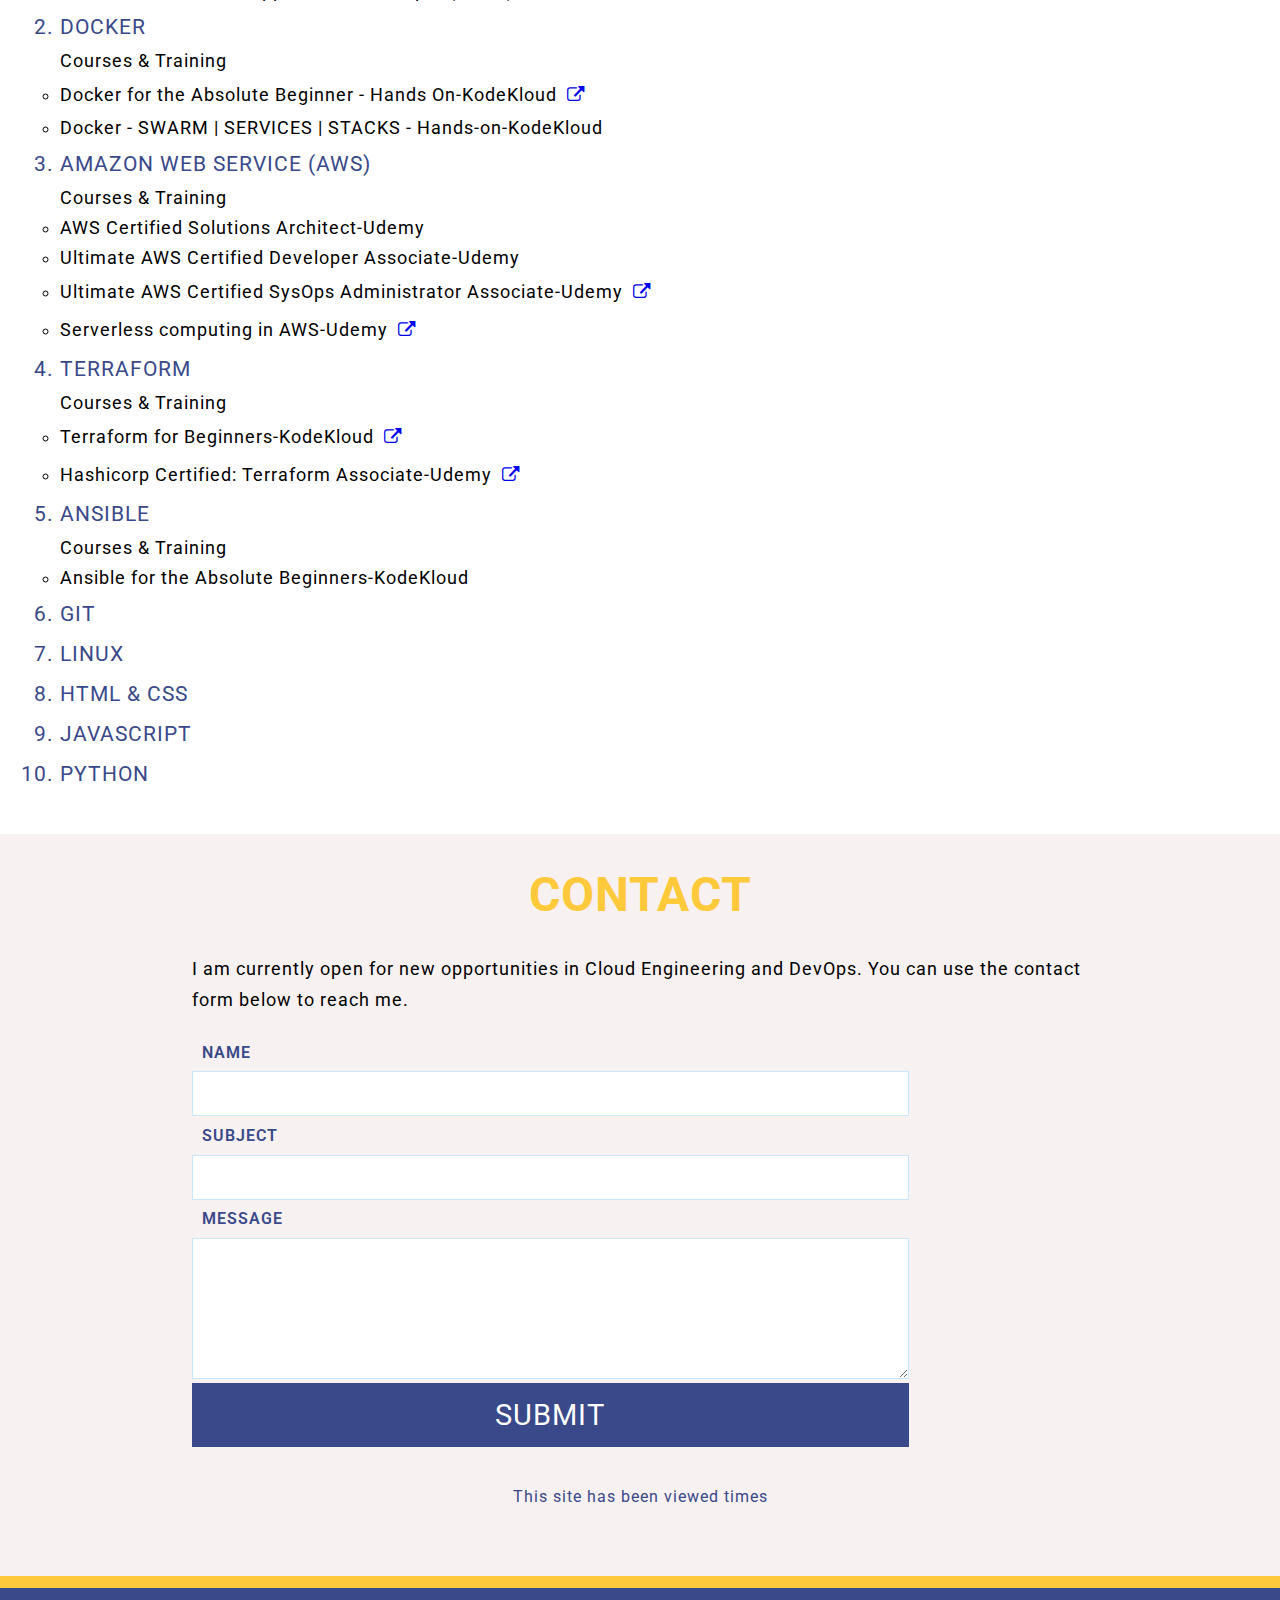
==== commit 7bda1e3d: "Update index.html" ====
--- a/index.html
+++ b/index.html
@@ -141,7 +141,9 @@
          <li class="skills-tools">TERRAFORM</li>
          <p>Courses & Training</p>
           <ul>
-            <li>Terraform for Beginners-KodeKloud<a href="images/terraform4beginners.pdf" target="_blank"><i class="fa fa-external-link fa-1x"></i></a></li>             
+            <li>Terraform for Beginners-KodeKloud<a href="images/terraform4beginners.pdf" target="_blank"><i class="fa fa-external-link fa-1x"></i></a></li> 
+            <li>Hashicorp Certified: Terraform Associate-Udemy<a href="images/terraform associate Certificate.pdf" target="_blank"><i class="fa fa-external-link fa-1x"></i></a></li>   
+            
            
           </ul>    
          <li class="skills-tools">ANSIBLE</li>
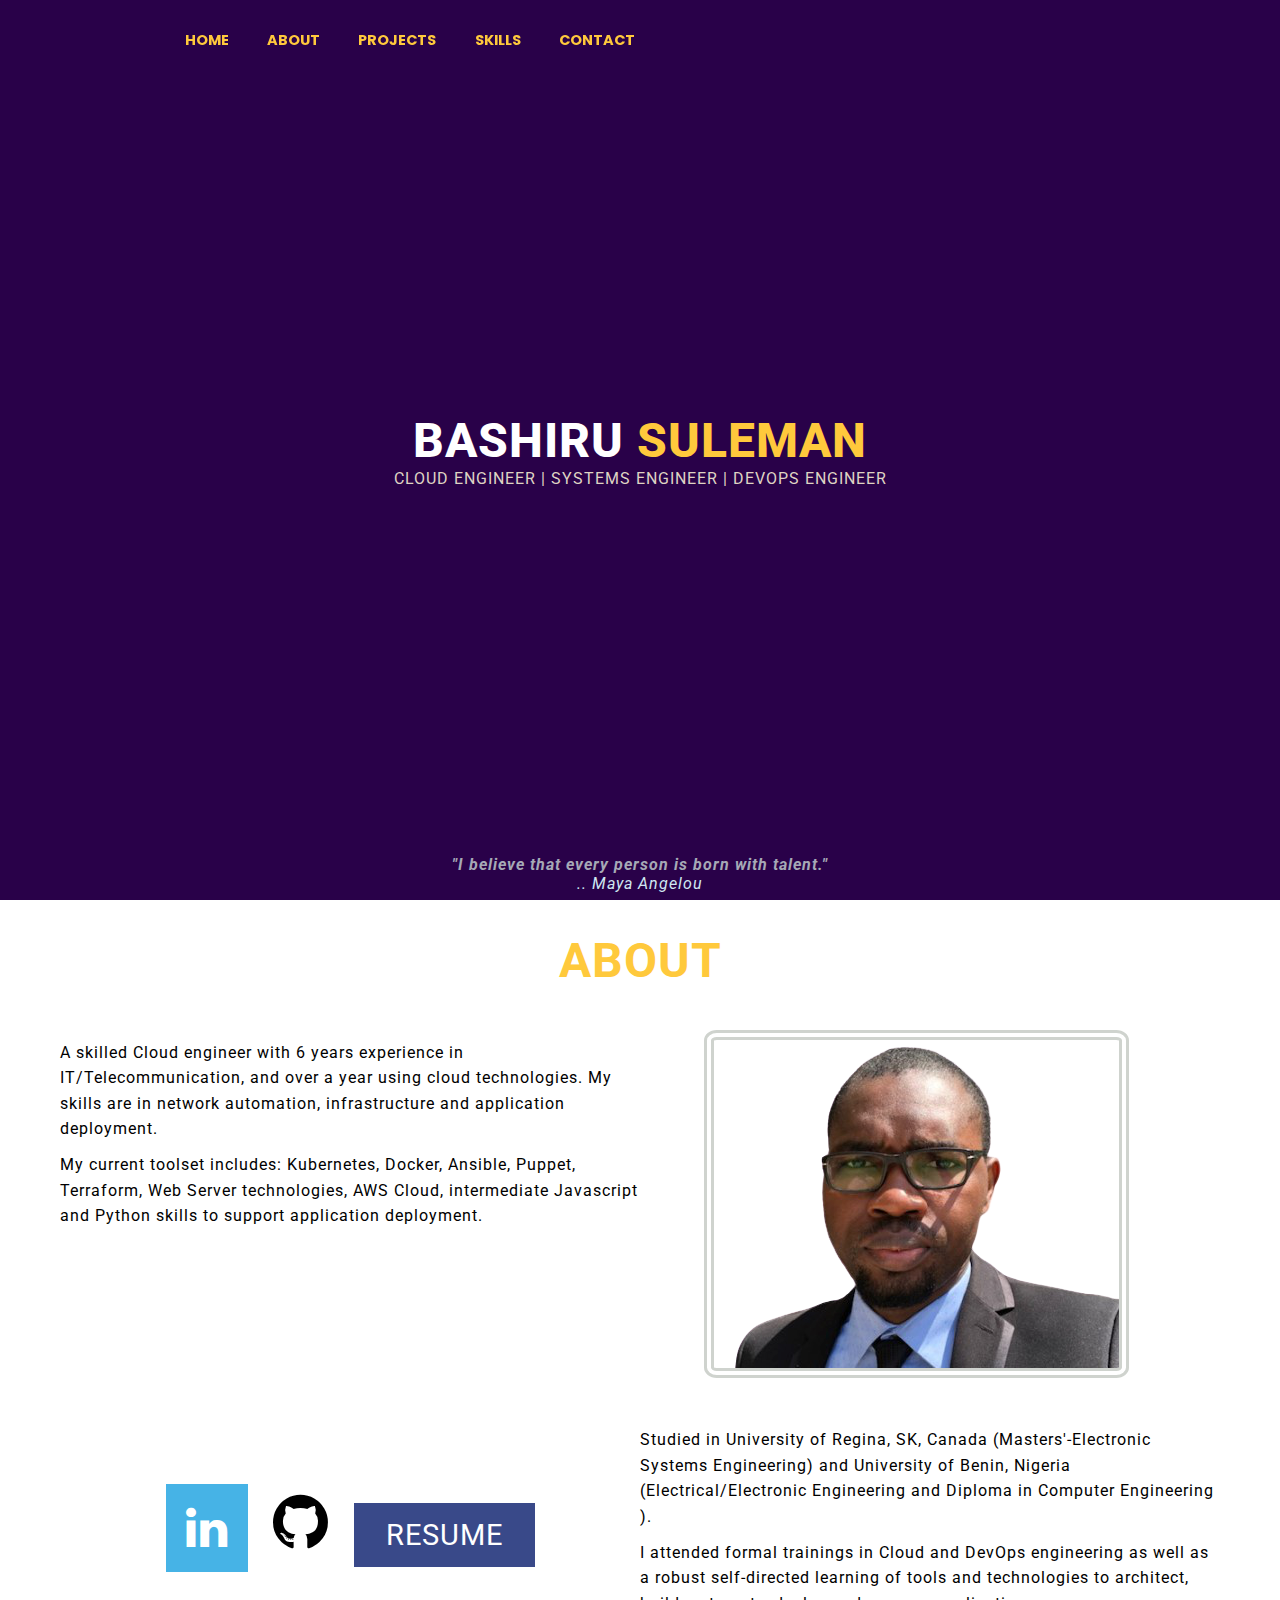
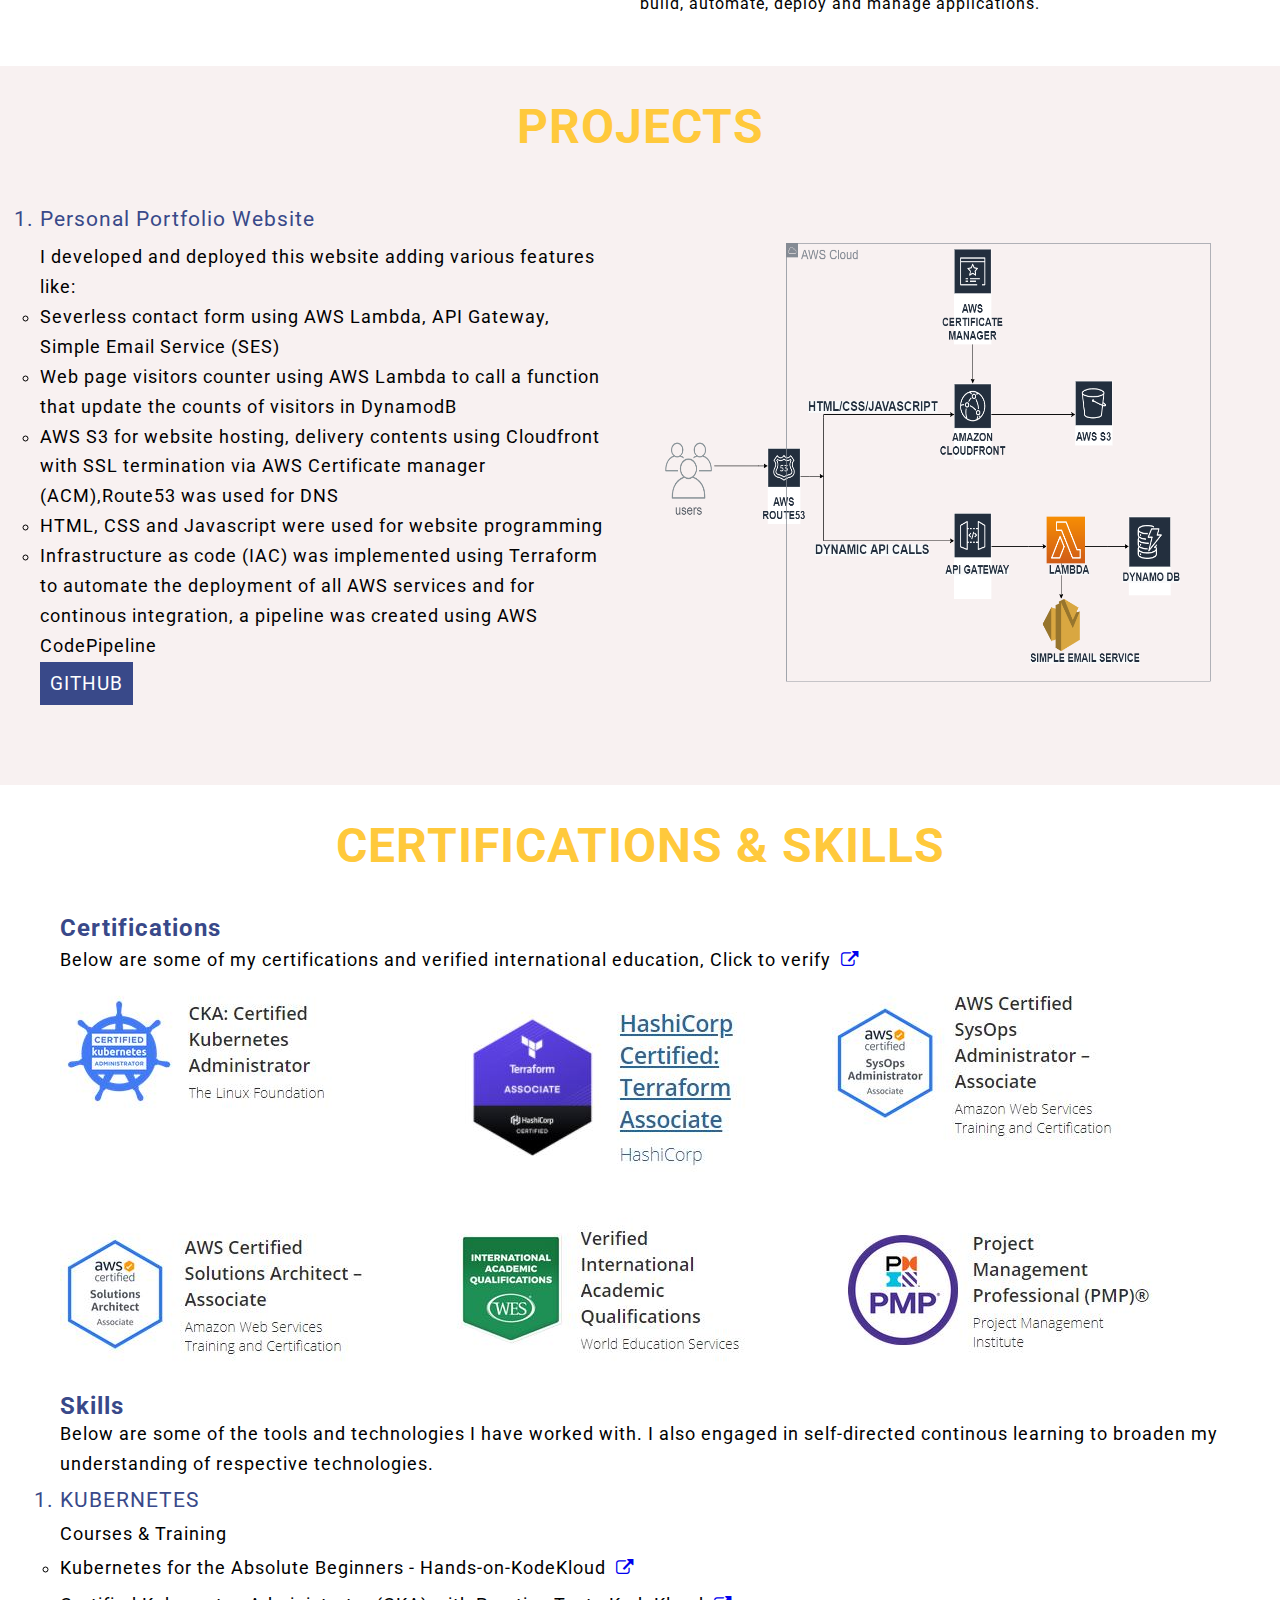
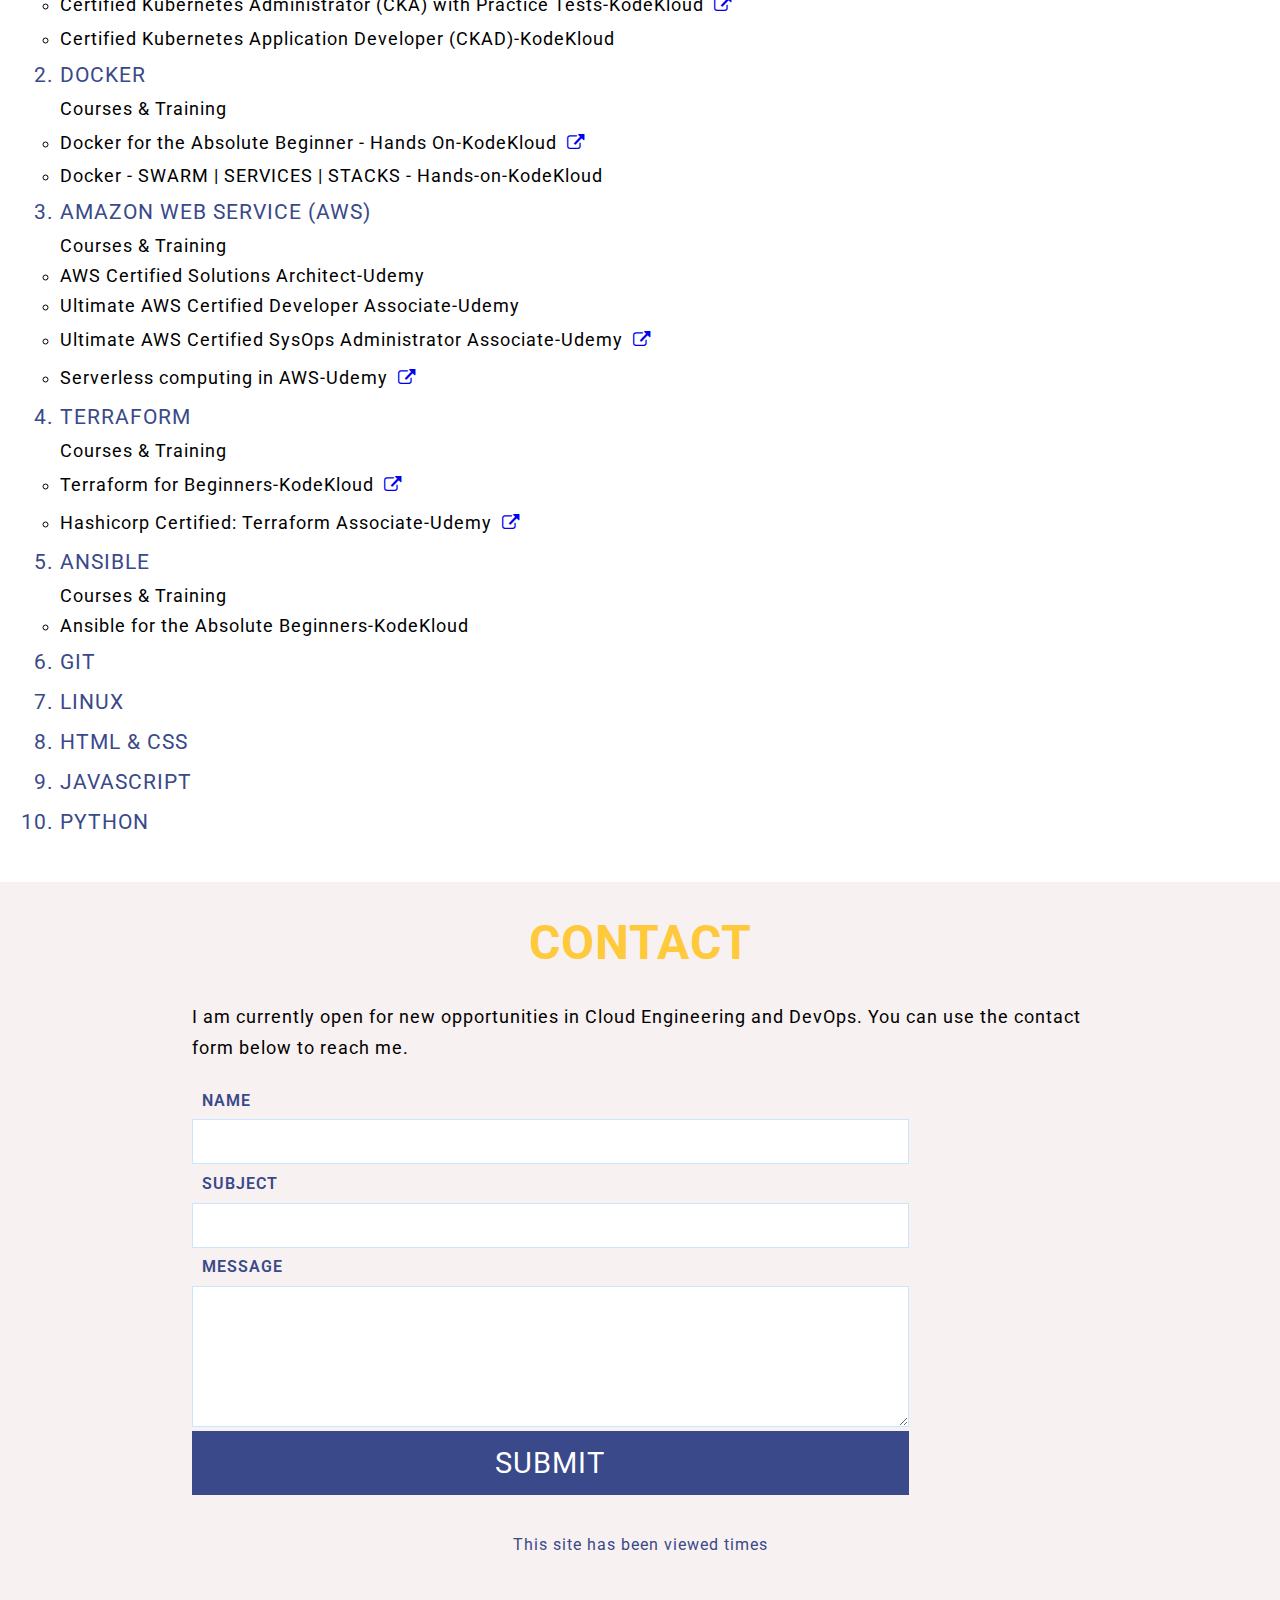
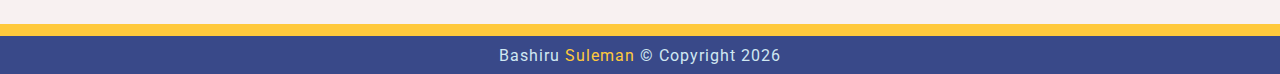
==== commit 0d693464: "Update index.html" ====
--- a/index.html
+++ b/index.html
@@ -107,6 +107,7 @@
         <p class="certification-text">Below are some of my certifications and verified international education, Click to verify<a href="https://www.youracclaim.com/users/bashiru-suleman" target="_blank"><i class="fa fa-external-link fa-1x"></i></a></p>
        <ul class="certification-items">
            <li class="certification-list"><img src="images/CKA-Cert.JPG" alt="Badge for CKA"></li>
+           <li class="certification-list"><img src="images/Terraform Associate Cert.JPG" alt="Badge for Terraform"></li>
            <li class="certification-list"><img src="images/AWS-Sysops-Cert.JPG" alt="Badge for AWS Sysops"></li>
            <li class="certification-list"><img src="images/AWS-SAA.JPG" alt="Badge for AWS-SAA"></li>
            <li class="certification-list"><img src="images/Verified Internation Credentials.JPG" alt="WES-Verification"></li>
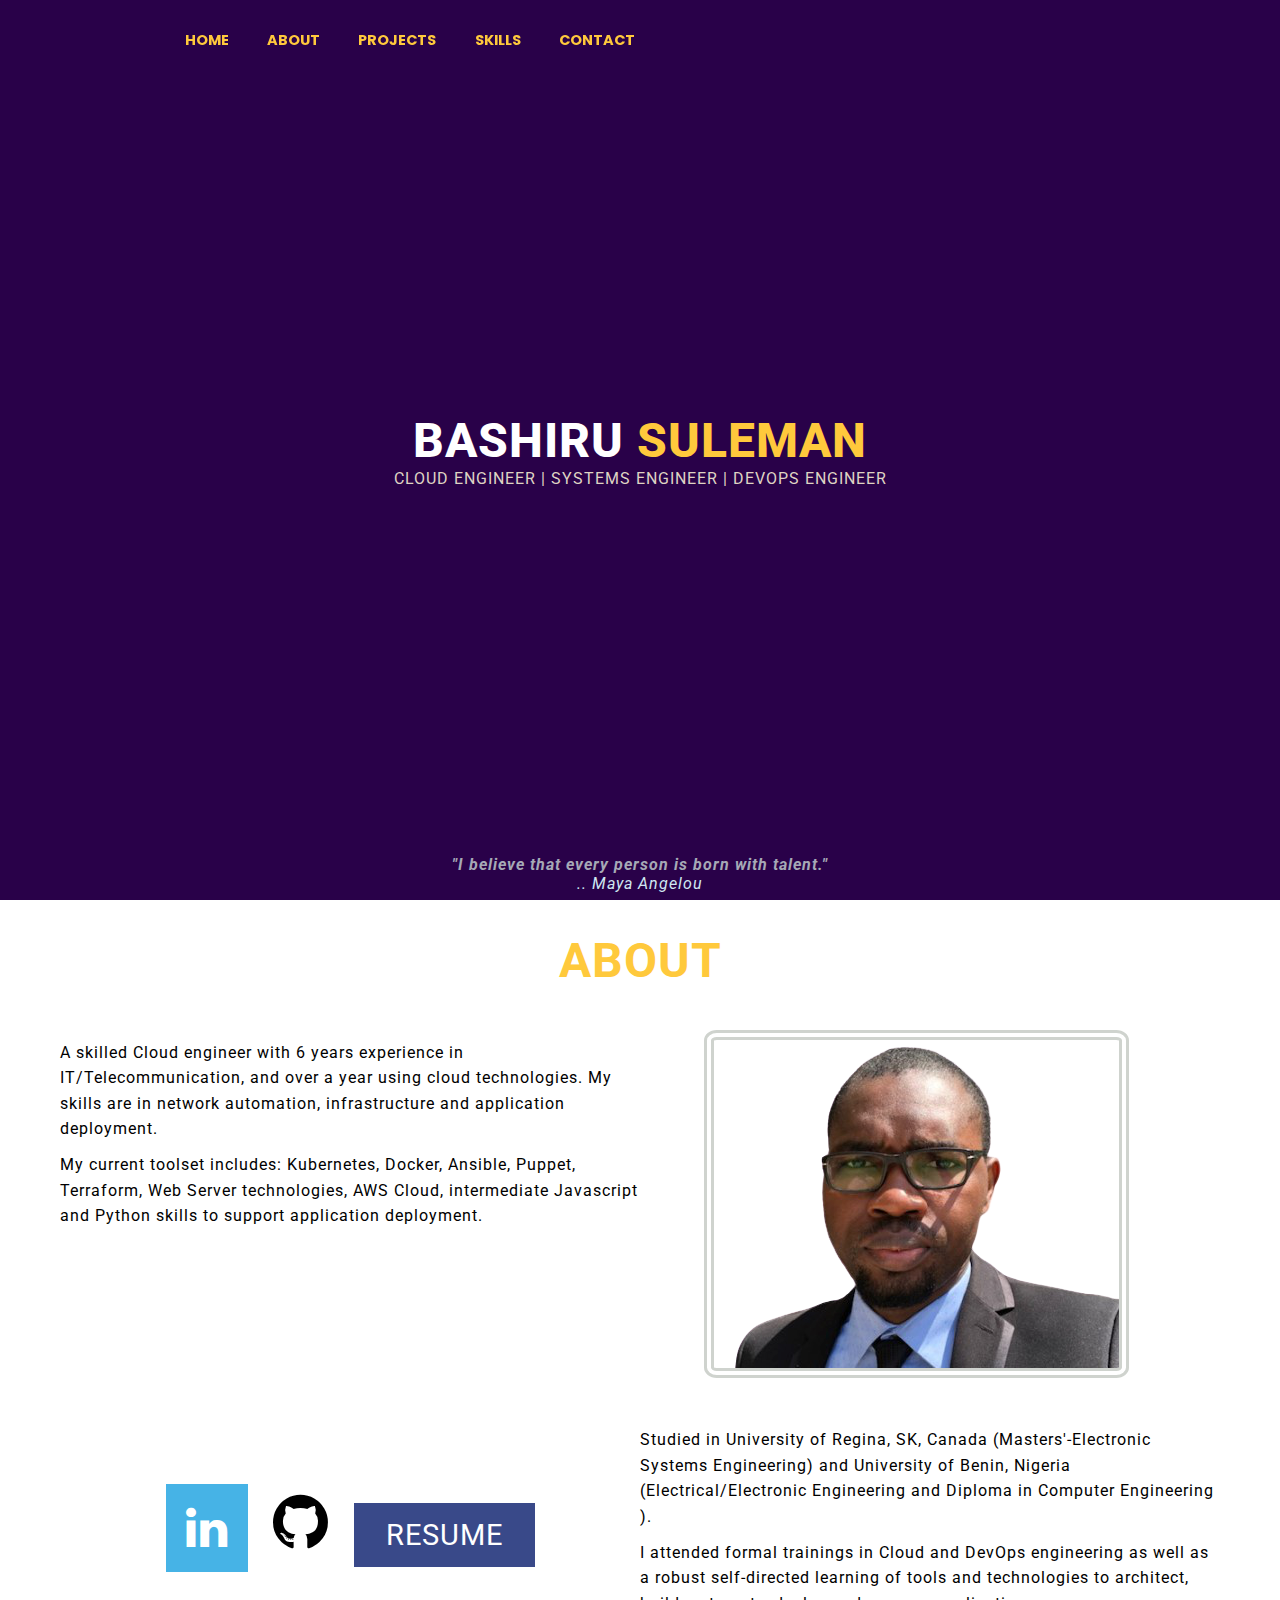
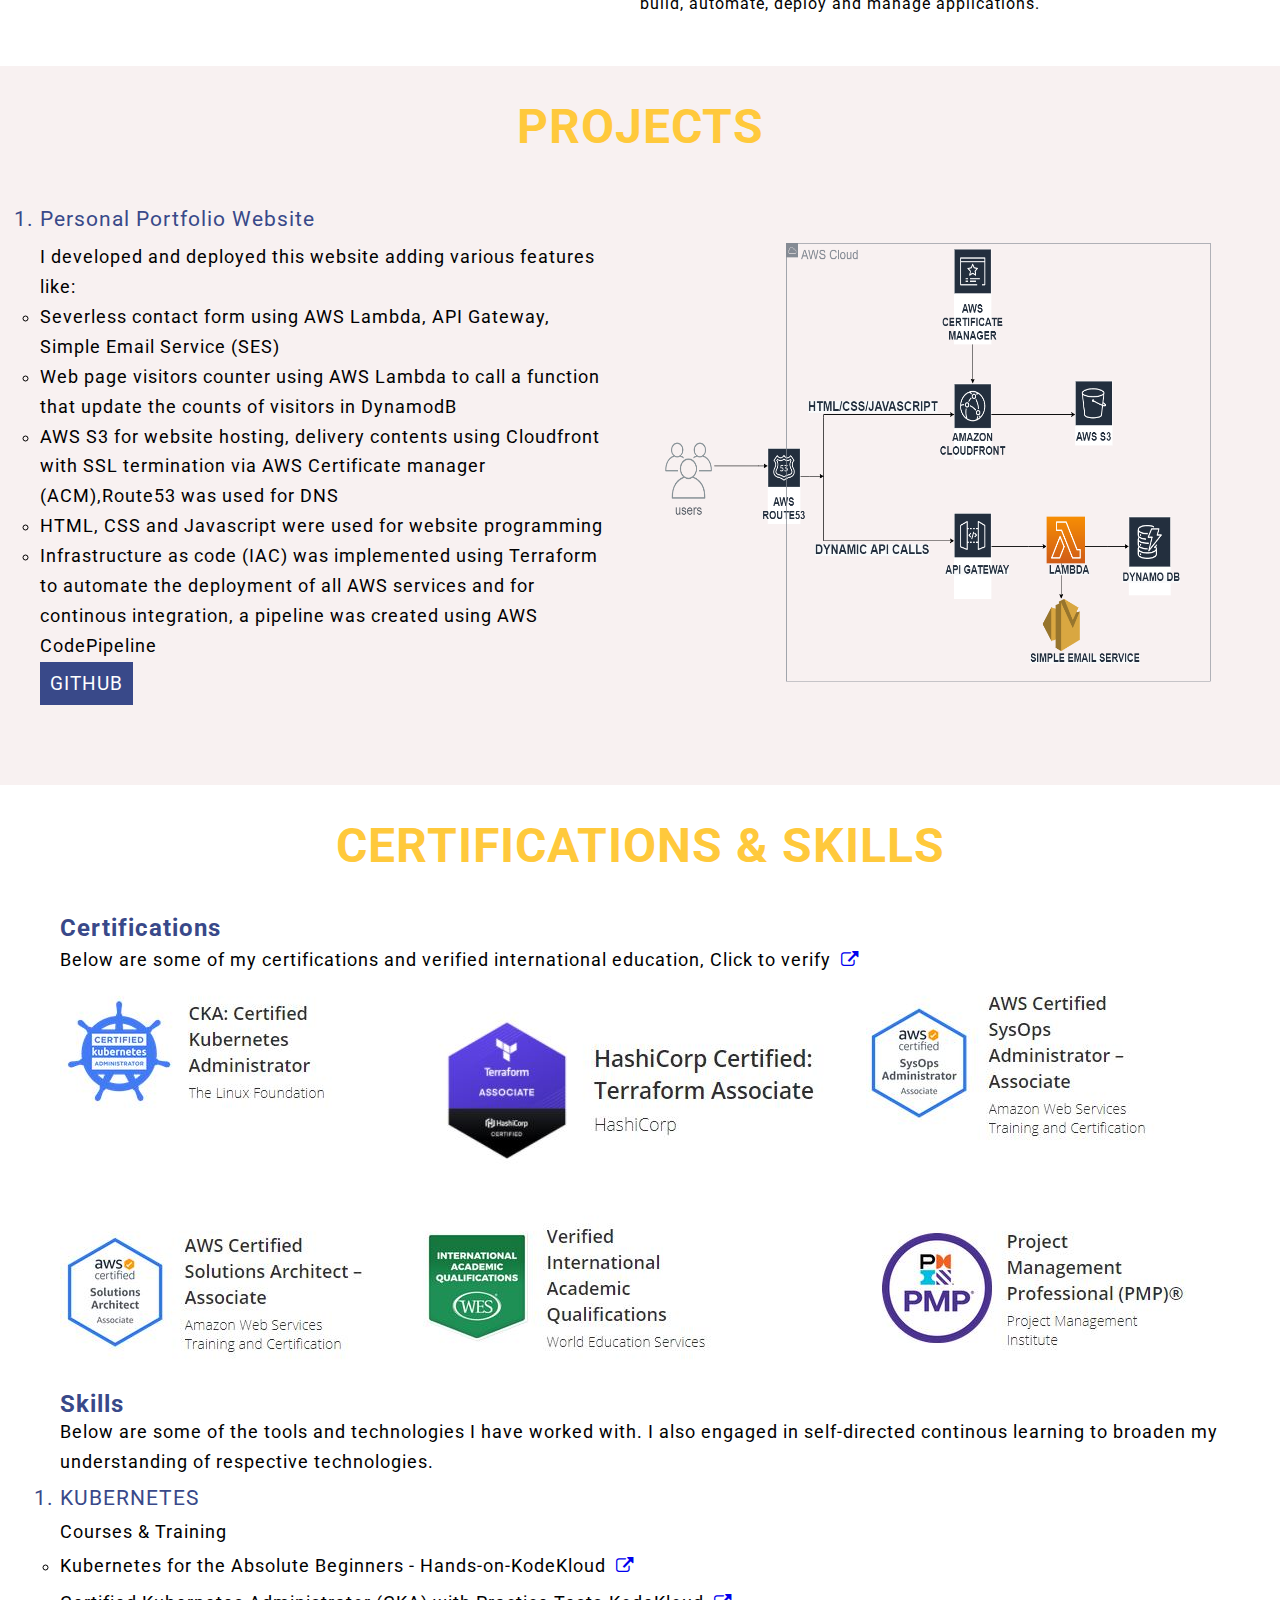
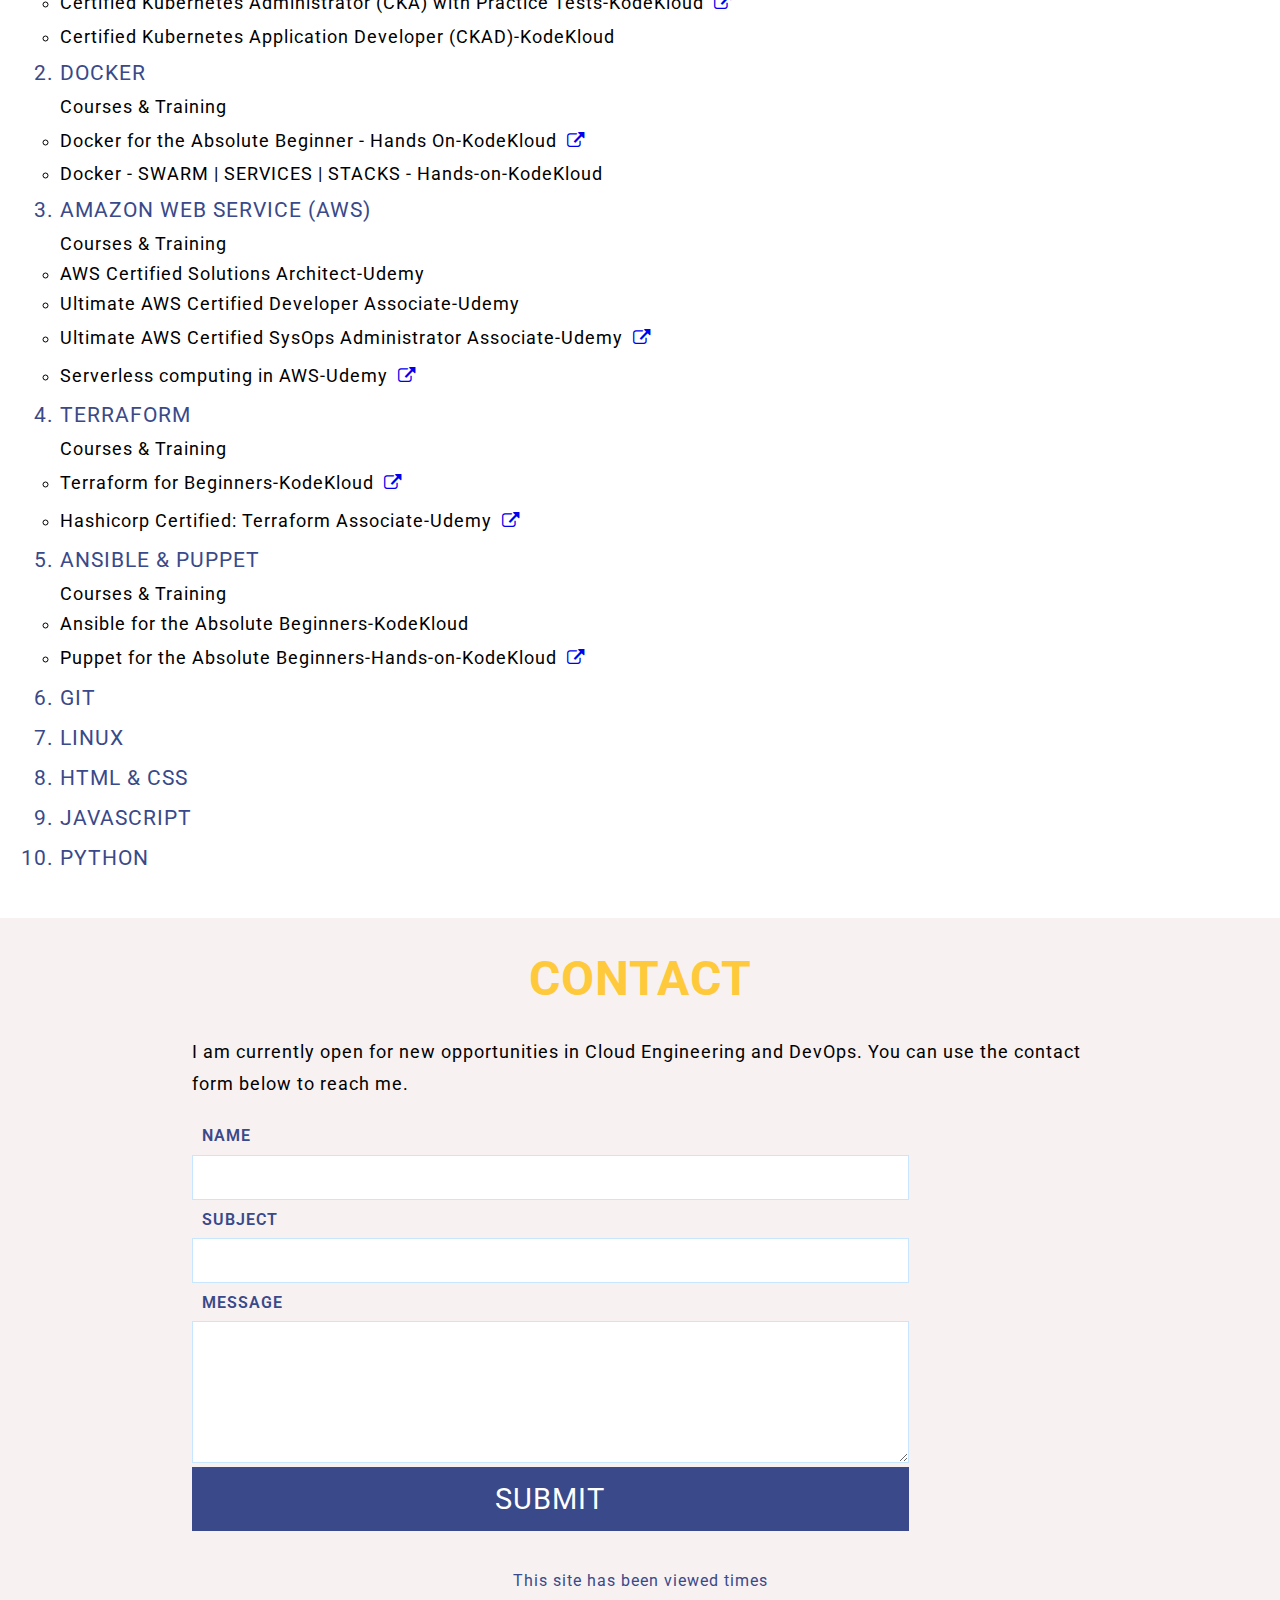
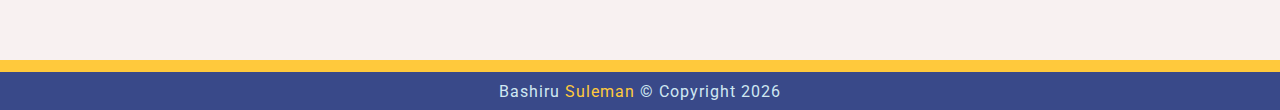
==== commit 27e1f64a: "Update index.html" ====
--- a/index.html
+++ b/index.html
@@ -50,7 +50,7 @@
         <div class="about-body-icon">          
           <a href="https://ca.linkedin.com/in/bashirusuleman?trk=profile-badge" target="_blank"><i class="fa fa-linkedin fa-3x icon"></i></a>
           <a href="https://github.com/bashirusuleman"  target="_blank"><i class="fa fa-github fa-4x icon"></i></a>      
-          <a href=""><button id="resume-button">RESUME</button></a>
+          <a href="images/Bashiru Suleman_Resume.pdf" target="_blank"><button id="resume-button">RESUME</button></a>
         </div> 
         <div class="about-body-section">
           <p>Studied in  University of Regina, SK, Canada (Masters'-Electronic Systems Engineering) and University of Benin, Nigeria (Electrical/Electronic Engineering  and Diploma in Computer Engineering ).</p>
@@ -147,10 +147,11 @@
             
            
           </ul>    
-         <li class="skills-tools">ANSIBLE</li>
-         <p>Courses & Training</p>
-          <ul>
-            <li>Ansible for the Absolute Beginners-KodeKloud</li>           
+         <li class="skills-tools">ANSIBLE & PUPPET</li>
+         <p>Courses & Training</p>
+          <ul>
+            <li>Ansible for the Absolute Beginners-KodeKloud</li>
+            <li>Puppet for the Absolute Beginners-Hands-on-KodeKloud<a href="images/certificate-of-completion-for-puppet-for-the-absolute-beginners-hands-on-devops.pdf" target="_blank"><i class="fa fa-external-link fa-1x"></i></a></li>  
          </ul>  
         <li class="skills-tools">GIT</li>  
          <li class="skills-tools">LINUX</li>
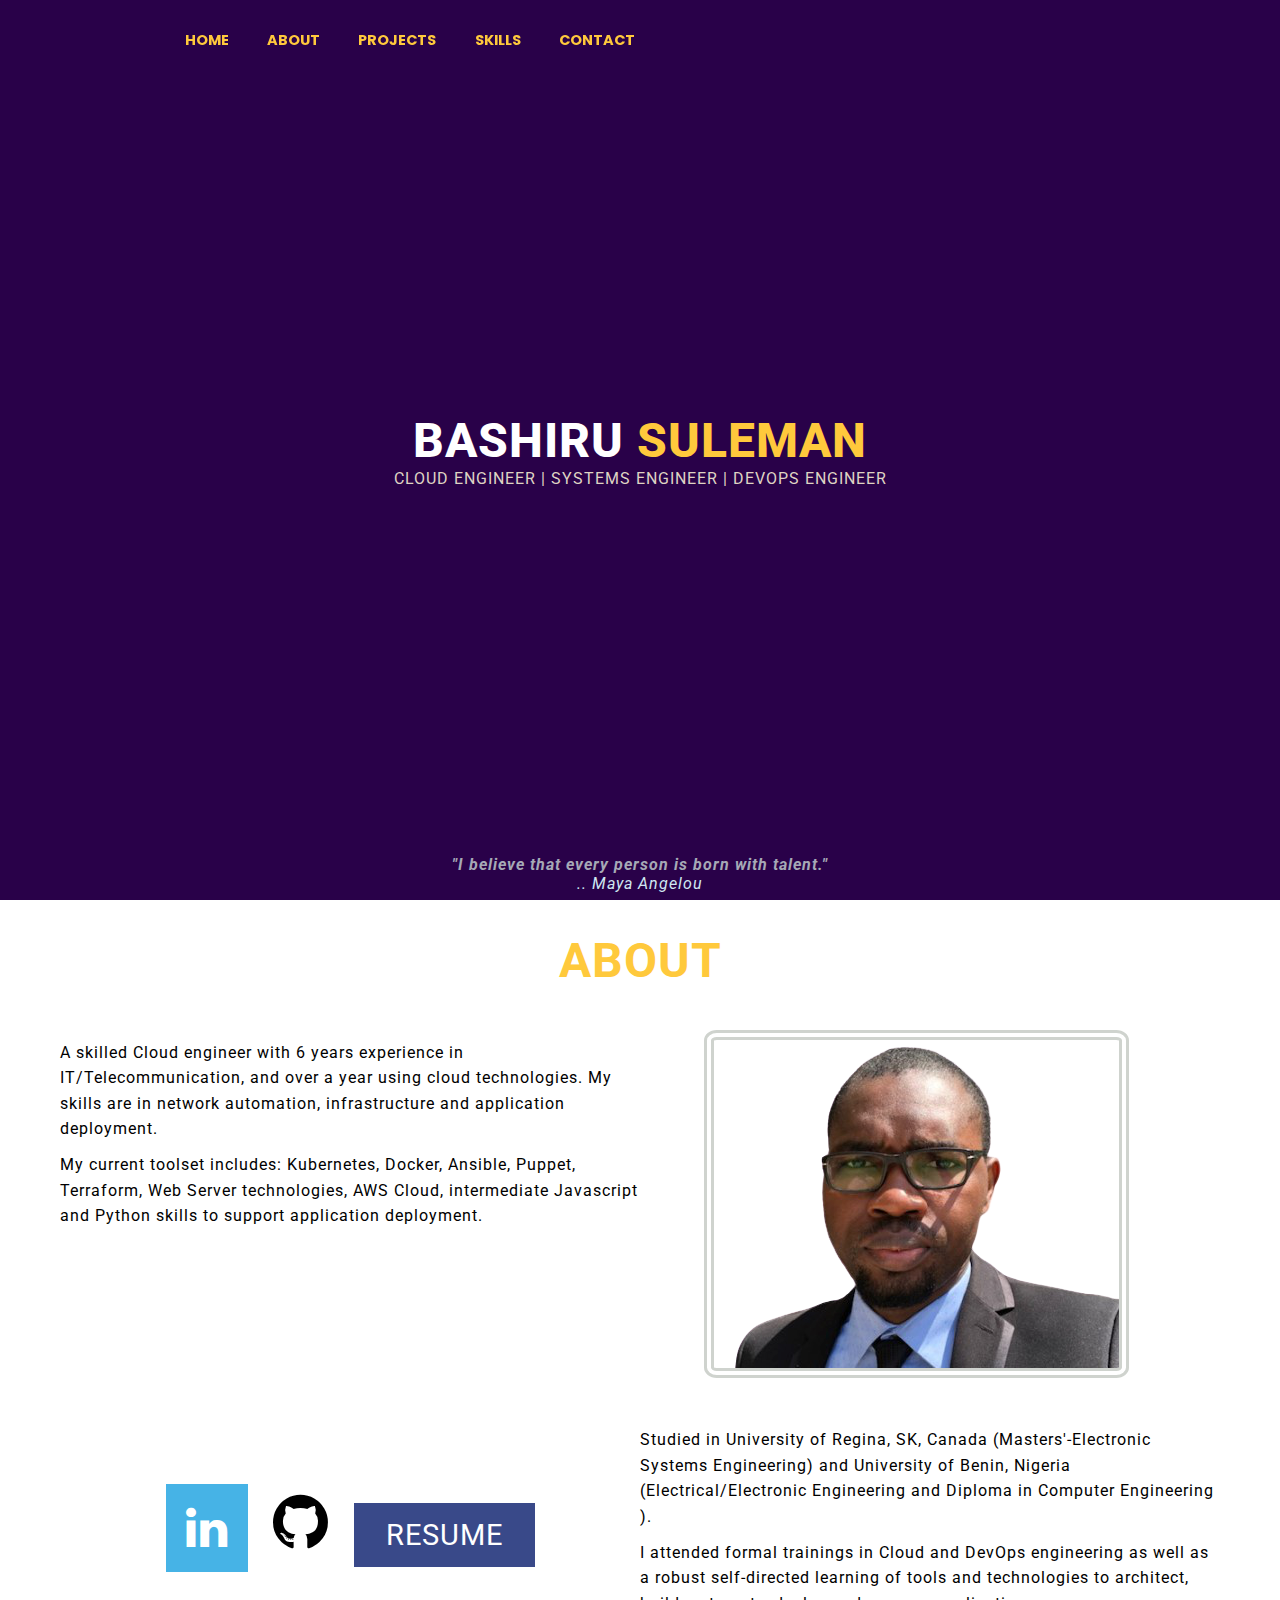
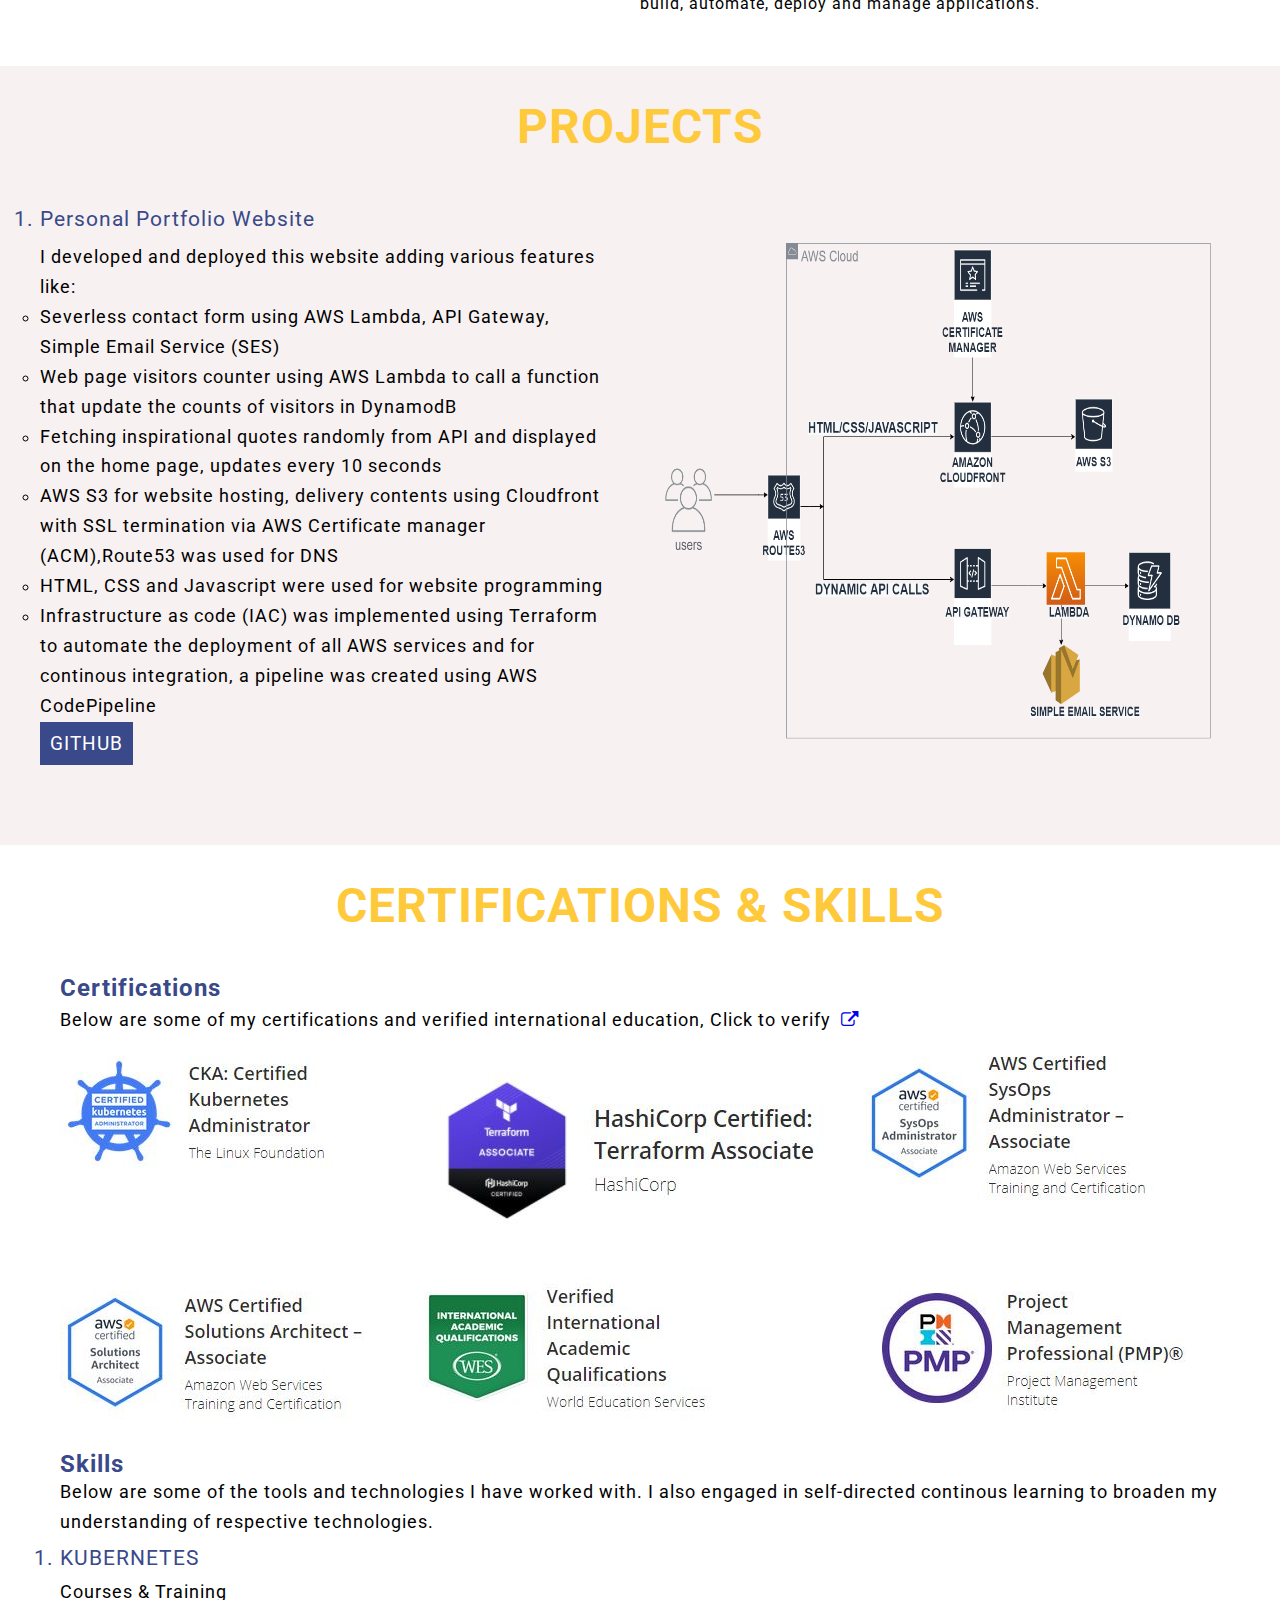
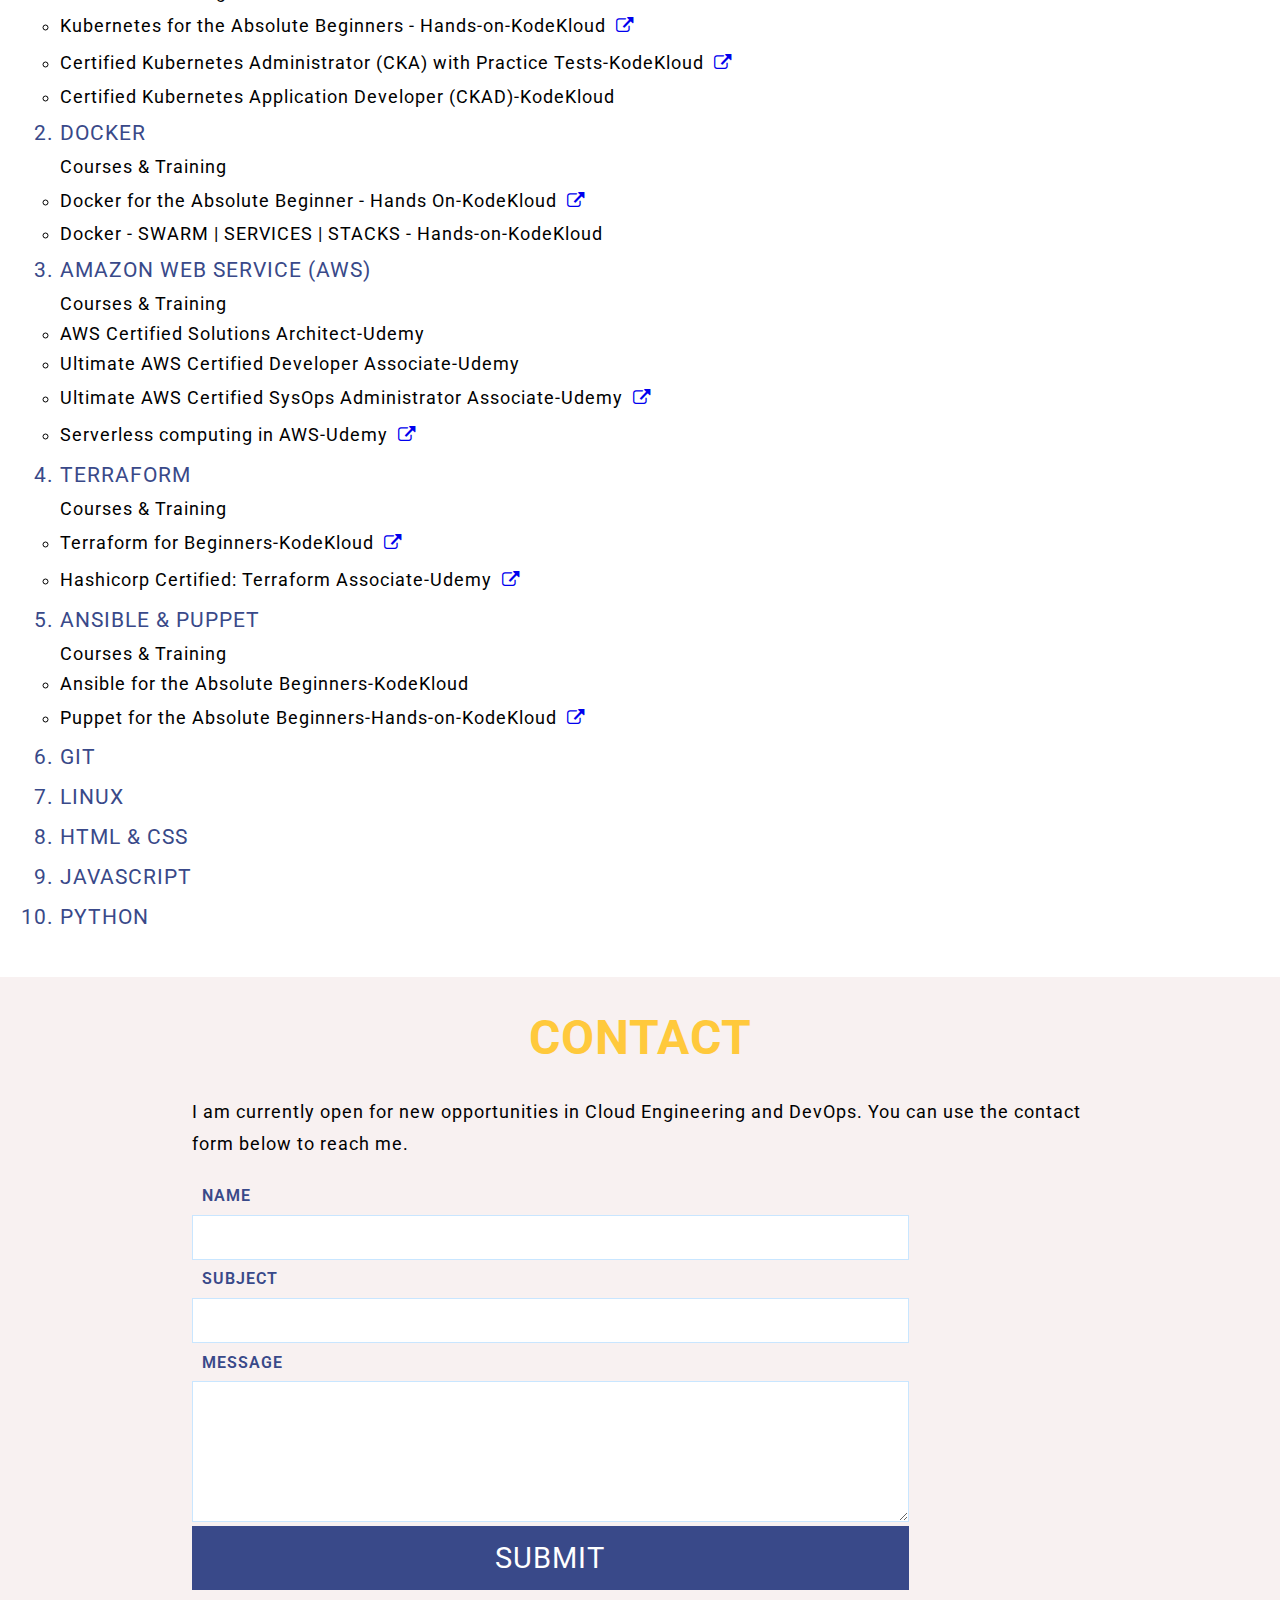
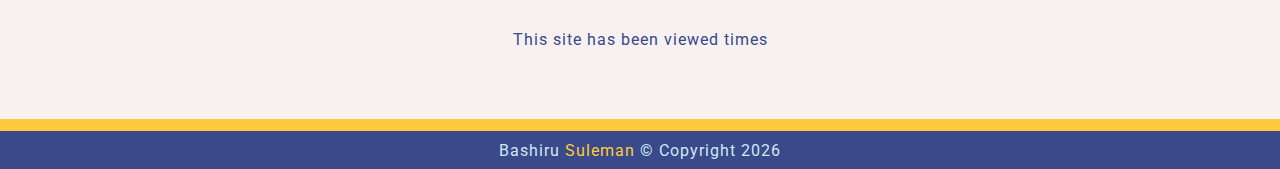
==== commit 2e626e90: "Update index.html" ====
--- a/index.html
+++ b/index.html
@@ -72,7 +72,7 @@
                 <ul>
                   <li>Severless contact form  using AWS Lambda, API Gateway, Simple Email Service (SES)</li>
                   <li>Web page visitors counter using AWS Lambda to call a function that update the counts of visitors in DynamodB</li>
-                  <!---<li>Fetching inspirational quotes randomly from API and displayed on the home page, updates every 10 seconds</li>  --->
+                  <li>Fetching inspirational quotes randomly from API and displayed on the home page, updates every 10 seconds</li>
                   <li>AWS S3 for website hosting, delivery contents using Cloudfront with SSL termination via AWS Certificate manager (ACM),Route53 was used for DNS</li>
                   <li>HTML, CSS and Javascript were used for website programming</li>
                   <li>Infrastructure as code (IAC) was implemented using Terraform to automate the deployment of all AWS services and for continous integration, a pipeline was created  using AWS CodePipeline</li>                  
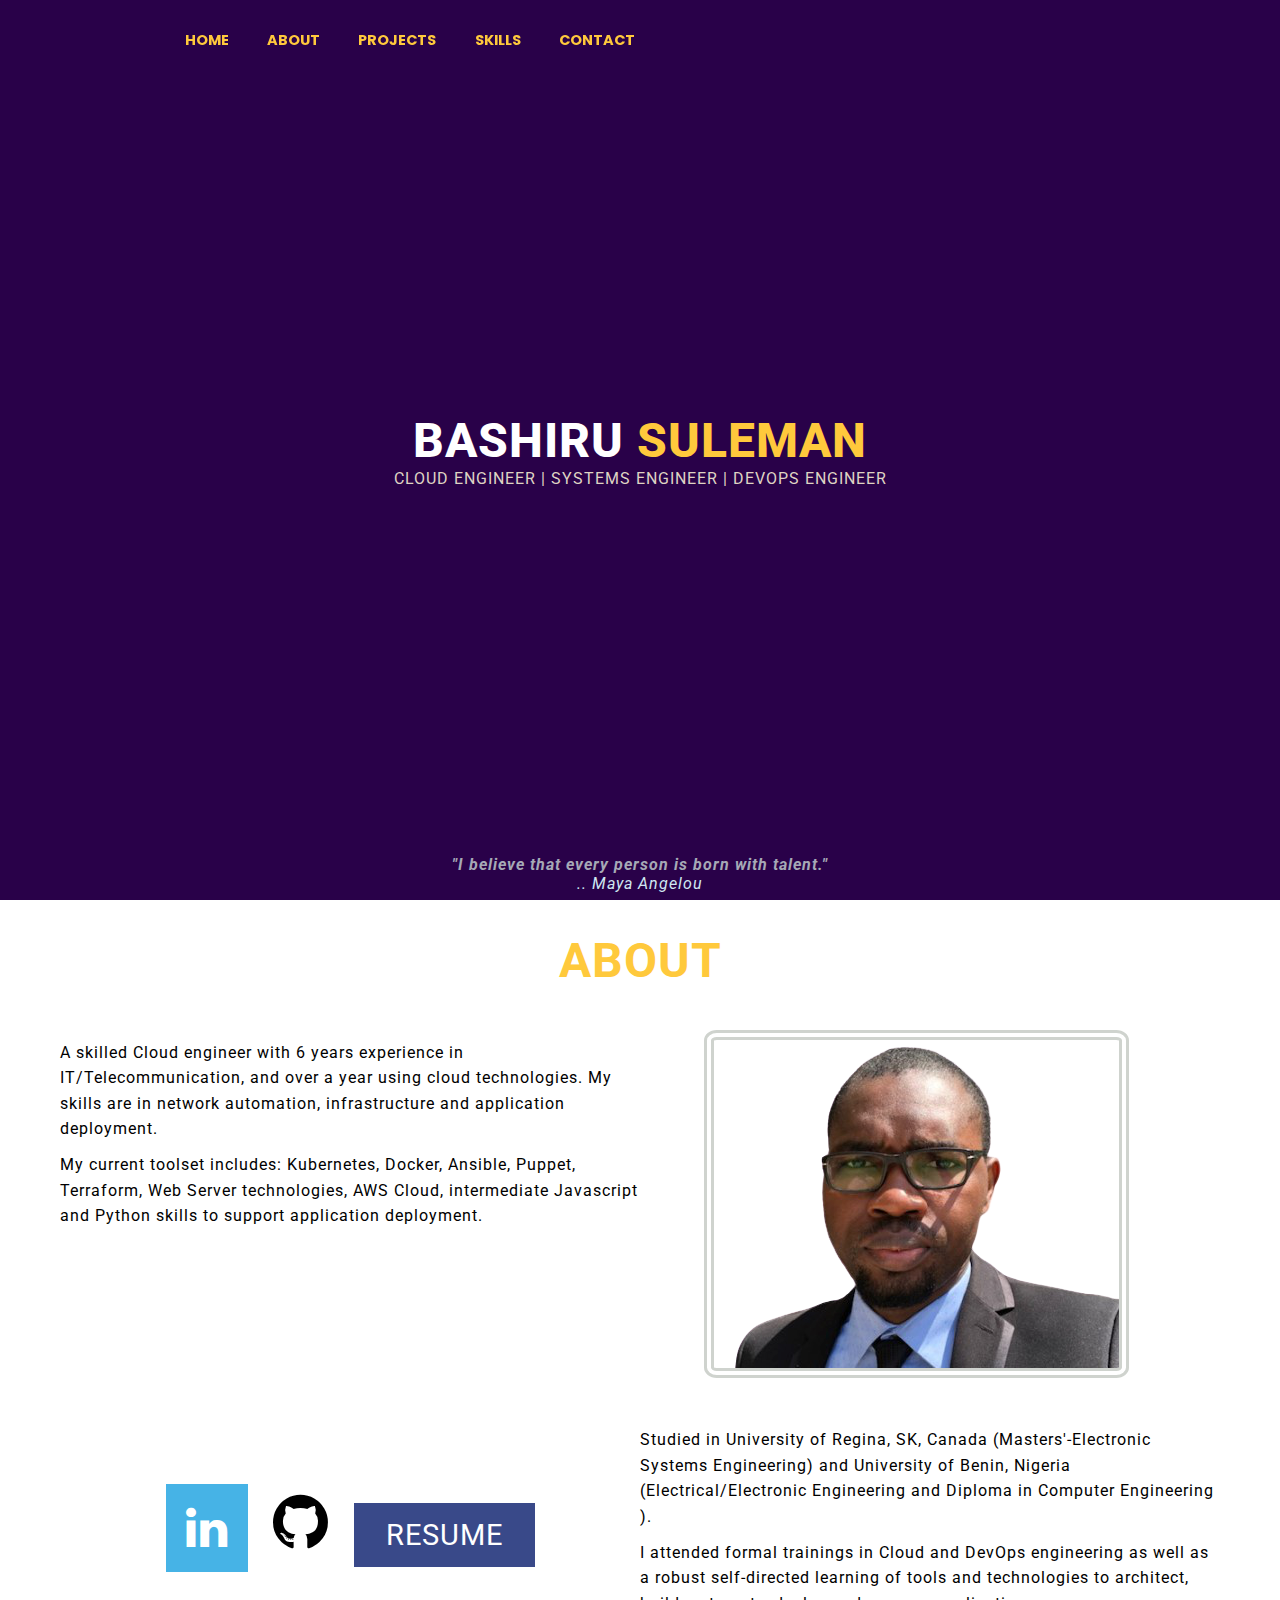
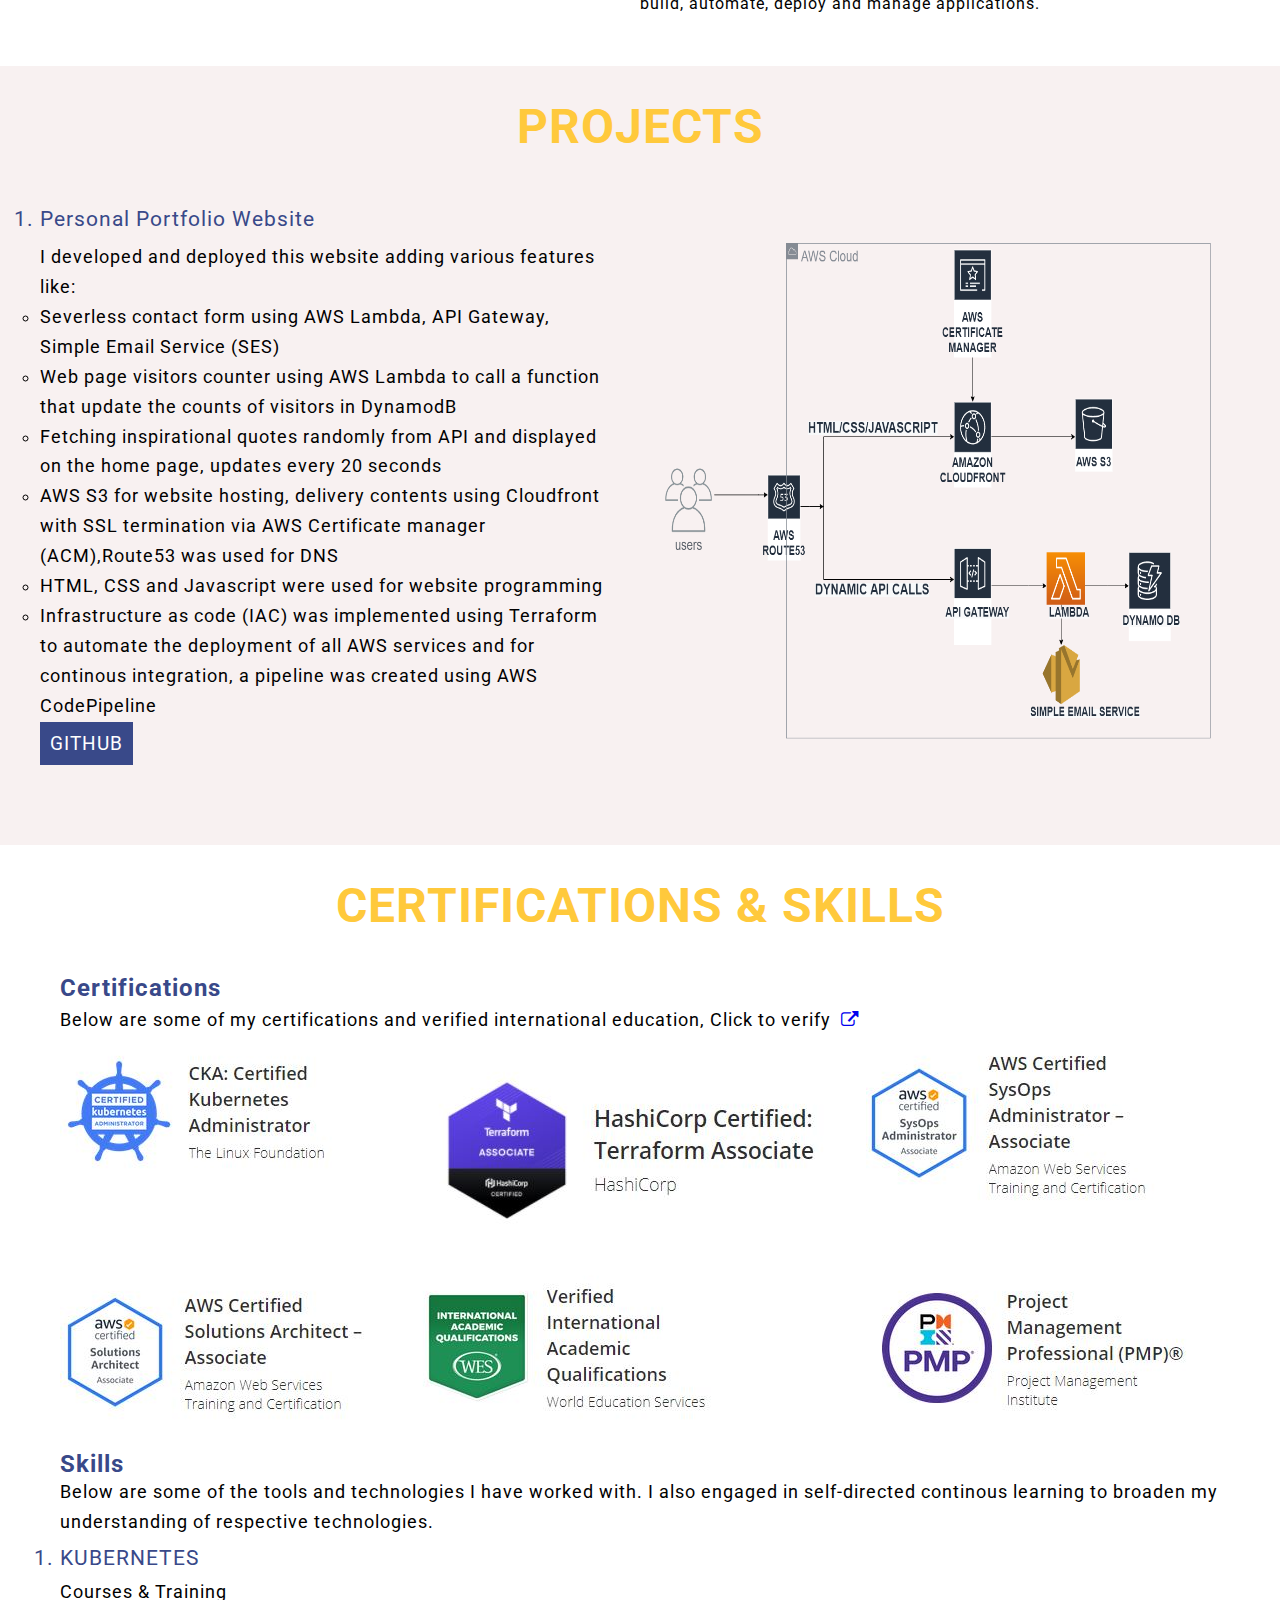
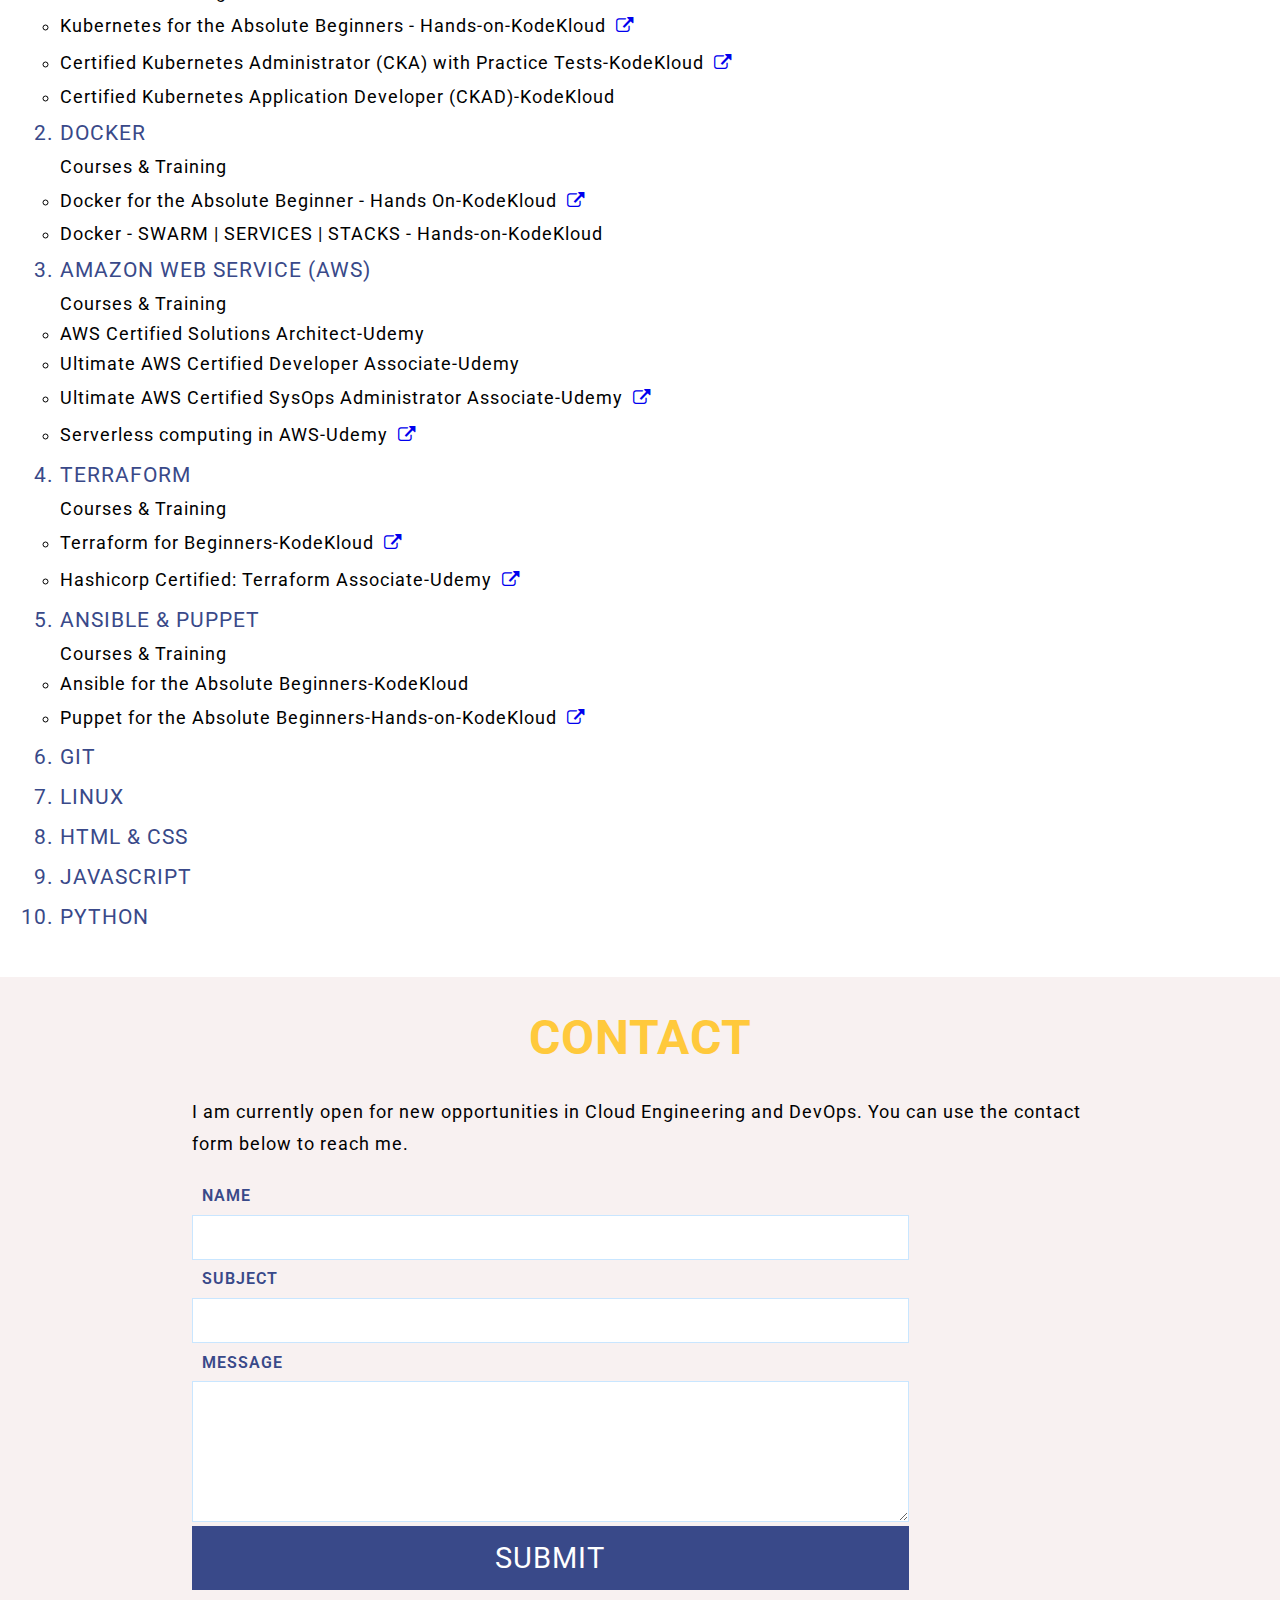
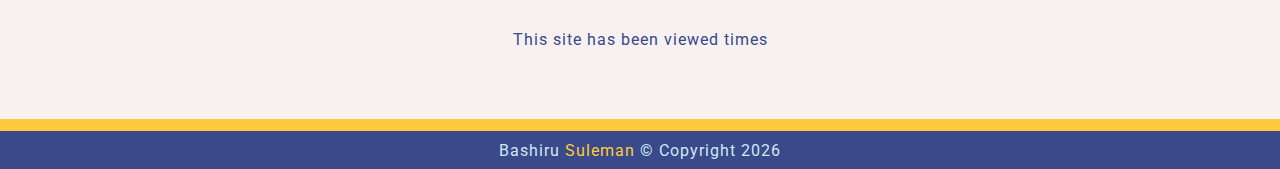
==== commit c830a335: "Update index.html" ====
--- a/index.html
+++ b/index.html
@@ -72,7 +72,7 @@
                 <ul>
                   <li>Severless contact form  using AWS Lambda, API Gateway, Simple Email Service (SES)</li>
                   <li>Web page visitors counter using AWS Lambda to call a function that update the counts of visitors in DynamodB</li>
-                  <li>Fetching inspirational quotes randomly from API and displayed on the home page, updates every 10 seconds</li>
+                  <li>Fetching inspirational quotes randomly from API and displayed on the home page, updates every 20 seconds</li>
                   <li>AWS S3 for website hosting, delivery contents using Cloudfront with SSL termination via AWS Certificate manager (ACM),Route53 was used for DNS</li>
                   <li>HTML, CSS and Javascript were used for website programming</li>
                   <li>Infrastructure as code (IAC) was implemented using Terraform to automate the deployment of all AWS services and for continous integration, a pipeline was created  using AWS CodePipeline</li>                  
